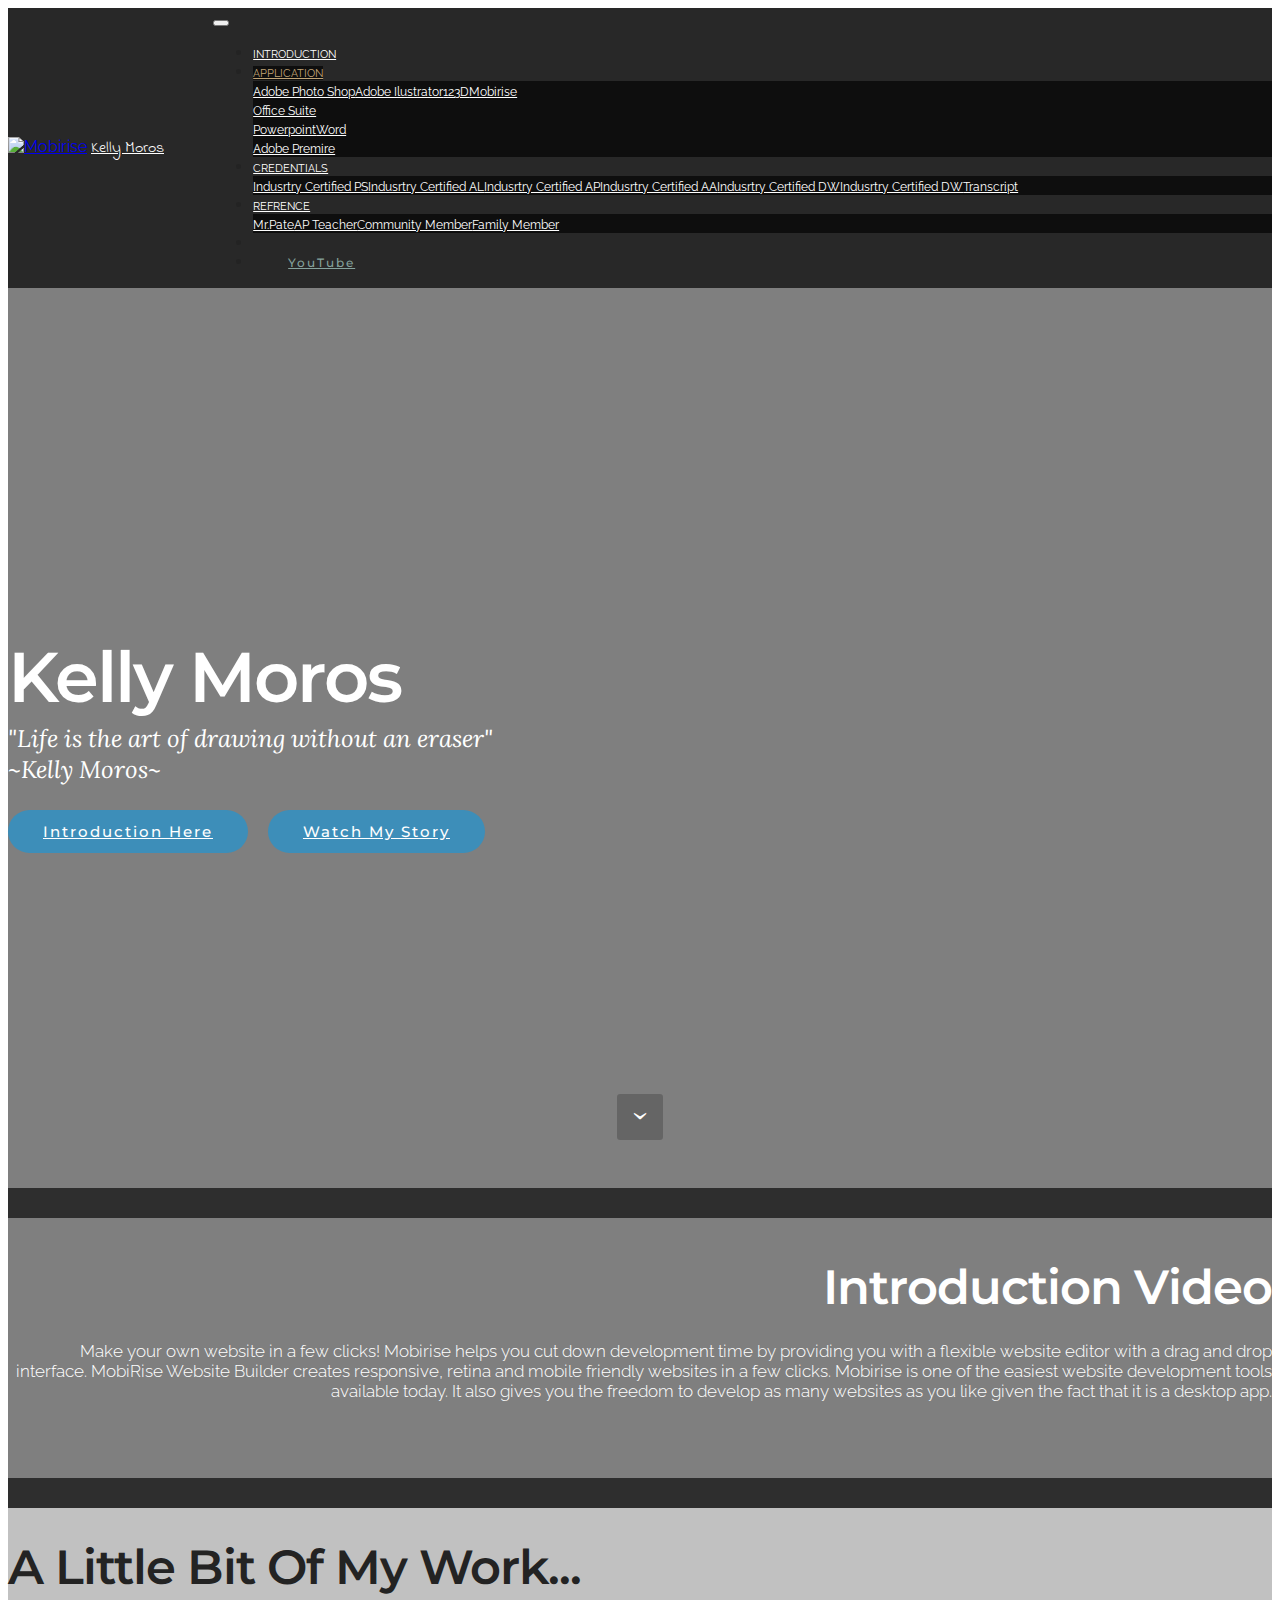
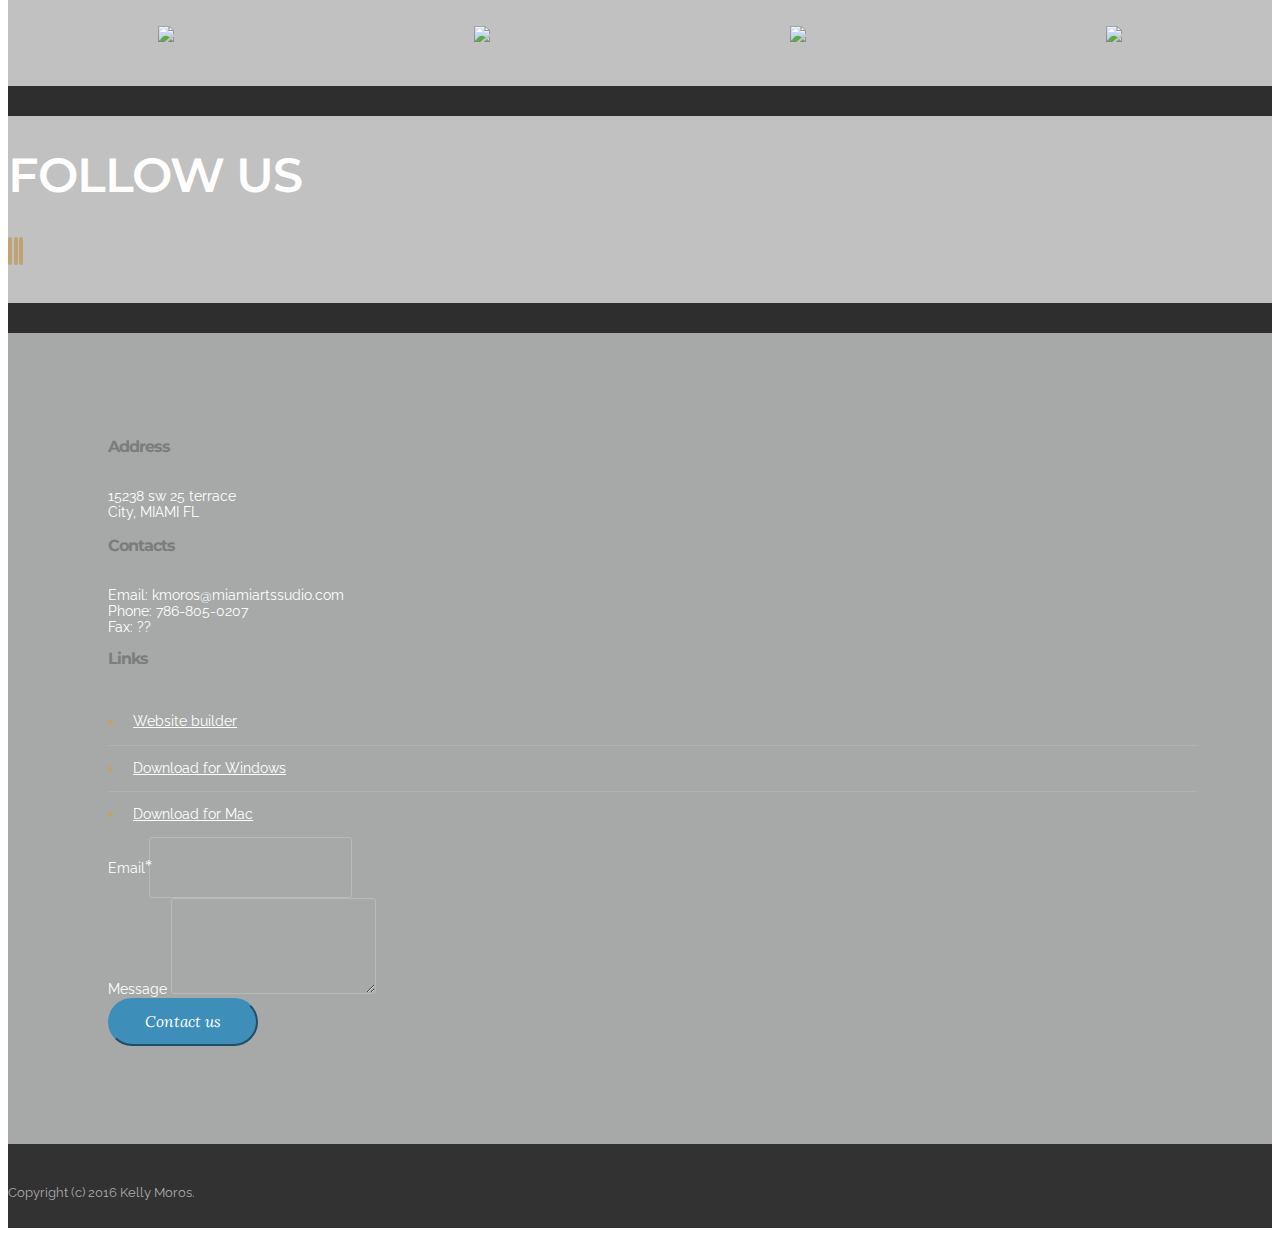
==== index.html @ 86251d24 "create github pages" ====
<!DOCTYPE html>
<html>
<head>
  <!-- Site made with Mobirise Website Builder v3.12.1, https://mobirise.com -->
  <meta charset="UTF-8">
  <meta http-equiv="X-UA-Compatible" content="IE=edge">
  <meta name="generator" content="Mobirise v3.12.1, mobirise.com">
  <meta name="viewport" content="width=device-width, initial-scale=1">
  <link rel="shortcut icon" href="assets/images/creater-130x128.png" type="image/x-icon">
  <meta name="description" content="">
  
  <link rel="stylesheet" href="https://fonts.googleapis.com/css?family=Lora:400,700,400italic,700italic&amp;subset=latin">
  <link rel="stylesheet" href="https://fonts.googleapis.com/css?family=Montserrat:400,700">
  <link rel="stylesheet" href="https://fonts.googleapis.com/css?family=Raleway:100,100i,200,200i,300,300i,400,400i,500,500i,600,600i,700,700i,800,800i,900,900i">
  <link rel="stylesheet" href="assets/bootstrap-material-design-font/css/material.css">
  <link rel="stylesheet" href="assets/tether/tether.min.css">
  <link rel="stylesheet" href="assets/bootstrap/css/bootstrap.min.css">
  <link rel="stylesheet" href="assets/dropdown/css/style.css">
  <link rel="stylesheet" href="assets/socicon/css/styles.css">
  <link rel="stylesheet" href="assets/theme/css/style.css">
  <link rel="stylesheet" href="assets/mobirise/css/mbr-additional.css" type="text/css">
  
  
  
</head>
<body>
<section id="menu-0">

    <nav class="navbar navbar-dropdown bg-color transparent navbar-fixed-top">
        <div class="container">

            <div class="mbr-table">
                <div class="mbr-table-cell">

                    <div class="navbar-brand">
                        <a href="https://mobirise.com" class="navbar-logo"><img src="assets/images/creater-130x128.png" alt="Mobirise"></a>
                        <a class="navbar-caption" href="https://mobirise.com">Kelly Moros</a>
                    </div>

                </div>
                <div class="mbr-table-cell">

                    <button class="navbar-toggler pull-xs-right hidden-md-up" type="button" data-toggle="collapse" data-target="#exCollapsingNavbar">
                        <div class="hamburger-icon"></div>
                    </button>

                    <ul class="nav-dropdown collapse pull-xs-right nav navbar-nav navbar-toggleable-sm" id="exCollapsingNavbar"><li class="nav-item"><a class="nav-link link" href="Kelly Moros Introduction.html">INTRODUCTION</a></li><li class="nav-item dropdown open"><a class="nav-link link dropdown-toggle" data-toggle="dropdown-submenu" href="https://mobirise.com/" aria-expanded="true">APPLICATION</a><div class="dropdown-menu"><a class="dropdown-item" href="Photoshop.html">Adobe Photo Shop</a><a class="dropdown-item" href="https://mobirise.com/">Adobe Ilustrator</a><a class="dropdown-item" href="123D.html" aria-expanded="false">123D</a><a class="dropdown-item" href="https://mobirise.com/">Mobirise</a><div class="dropdown"><a class="dropdown-item dropdown-toggle" href="https://mobirise.com/" data-toggle="dropdown-submenu" aria-expanded="false">Office Suite</a><div class="dropdown-menu dropdown-submenu"><a class="dropdown-item" href="#">Powerpoint</a><a class="dropdown-item" href="#">Word</a></div></div><a class="dropdown-item" href="Adobe Pemire.html" aria-expanded="false">Adobe Premire</a></div></li><li class="nav-item dropdown"><a class="nav-link link dropdown-toggle" href="https://mobirise.com/" aria-expanded="false" data-toggle="dropdown-submenu">CREDENTIALS</a><div class="dropdown-menu"><a class="dropdown-item" href="#">Indusrtry Certified PS</a><a class="dropdown-item" href="#">Indusrtry Certified AL</a><a class="dropdown-item" href="#">Indusrtry Certified AP</a><a class="dropdown-item" href="#">Indusrtry Certified AA</a><a class="dropdown-item" href="#">Indusrtry Certified DW</a><a class="dropdown-item" href="#">Indusrtry Certified DW</a><a class="dropdown-item" href="#">Transcript</a></div></li><li class="nav-item dropdown"><a class="nav-link link dropdown-toggle" href="https://mobirise.com/" aria-expanded="false" data-toggle="dropdown-submenu">REFRENCE</a><div class="dropdown-menu"><a class="dropdown-item" href="#">Mr.Pate</a><a class="dropdown-item" href="#">AP Teacher</a><a class="dropdown-item" href="#">Community Member</a><a class="dropdown-item" href="#">Family Member</a><a class="dropdown-item" href="#"></a></div></li><li class="nav-item"><a class="nav-link link" href="https://mobirise.com/" aria-expanded="false"></a></li><li class="nav-item nav-btn"><a class="nav-link btn btn-secondary-outline btn-secondary" href="https://www.youtube.com/channel/UCGY8azRqU005eHf1OCM4Uiw">YouTube</a></li></ul>
                    <button hidden="" class="navbar-toggler navbar-close" type="button" data-toggle="collapse" data-target="#exCollapsingNavbar">
                        <div class="close-icon"></div>
                    </button>

                </div>
            </div>

        </div>
    </nav>

</section>

<section class="engine"><a rel="external" href="https://mobirise.com">Mobirise</a></section><section class="mbr-section mbr-section-hero mbr-section-full mbr-parallax-background mbr-section-with-arrow mbr-after-navbar" id="header1-4" style="background-image: url(assets/images/mbr-2-2000x1333.jpg);">

    <div class="mbr-overlay" style="opacity: 0.5; background-color: rgb(0, 0, 0);"></div>

    <div class="mbr-table-cell">

        <div class="container">
            <div class="row">
                <div class="mbr-section col-md-10 col-md-offset-1 text-xs-center">

                    <h1 class="mbr-section-title display-1">Kelly Moros</h1>
                    <p class="mbr-section-lead lead">"Life is the art of drawing without an eraser"<br>~Kelly Moros~</p>
                    <div class="mbr-section-btn"><a class="btn btn-lg btn-info" href="Kelly Moros Introduction.html">Introduction Here</a> <a class="btn btn-lg btn-info" href="My Story.html">Watch My Story</a> </div>
                </div>
            </div>
        </div>
    </div>

    <div class="mbr-arrow mbr-arrow-floating" aria-hidden="true"><a href="#msg-box2-i"><i class="mbr-arrow-icon"></i></a></div>

</section>

<section class="mbr-info mbr-section mbr-section-md-padding" id="msg-box2-i" style="background-color: rgb(46, 46, 46); padding-top: 30px; padding-bottom: 0px;">

    
    <div class="container">
        <div class="row">

            <div class="mbr-table-md-up">
              <div class="mbr-table-cell col-md-4">
                  
              </div>
              <div class="mbr-table-cell mbr-right-padding-md-up col-md-8 text-xs-center text-md-left">
                  
                  
              </div>
            </div>

            

        </div>
    </div>
</section>

<section class="mbr-section" id="content8-3l" data-bg-video="https://www.youtube.com/watch?v=uNCr7NdOJgw" style="padding-top: 40px; padding-bottom: 40px;">

    <div class="mbr-overlay" style="opacity: 0.5; background-color: rgb(0, 0, 0);">
    </div>

    <div class="container">
        <h3 class="mbr-section-title display-2">Introduction Video</h3>
        <div class="lead"><p>Make your own website in a few clicks! Mobirise helps you cut down development time by providing you with a flexible website editor with a drag and drop interface. MobiRise Website Builder creates responsive, retina and mobile friendly websites in a few clicks. Mobirise is one of the easiest website development tools available today. It also gives you the freedom to develop as many websites as you like given the fact that it is a desktop app.</p></div>
    </div>

</section>

<section class="mbr-info mbr-section mbr-section-md-padding" id="msg-box2-3m" style="background-color: rgb(46, 46, 46); padding-top: 0px; padding-bottom: 30px;">

    
    <div class="container">
        <div class="row">

            

            <div class="mbr-table-md-up">
              <div class="mbr-table-cell mbr-right-padding-md-up col-md-8 text-xs-center text-md-left">
                  
                  
              </div>
              <div class="mbr-table-cell col-md-4">
                  
              </div>
            </div>

        </div>
    </div>
</section>

<section class="mbr-info mbr-info-extra mbr-section mbr-section-md-padding" id="msg-box1-3j" style="background-color: rgb(193, 193, 193); padding-top: 30px; padding-bottom: 30px;">

    
    <div class="container">
        <div class="row">


            


            <div class="mbr-table-md-up">
                <div class="mbr-table-cell mbr-right-padding-md-up col-md-8 text-xs-center text-md-left">
                    
                    <h3 class="mbr-info-title mbr-section-title display-2">A Little Bit Of My Work...</h3>
                </div>

                <div class="mbr-table-cell col-md-4">
                    
                </div>
            </div>


        </div>
    </div>
</section>

<section class="mbr-cards mbr-section mbr-section-nopadding" id="features3-27" style="background-color: rgb(193, 193, 193);">

    

    <div class="mbr-cards-row row">
        <div class="mbr-cards-col col-xs-12 col-lg-3" style="padding-top: 0px; padding-bottom: 40px;">
            <div class="container">
              <div class="card cart-block">
                  <div class="card-img"><a href="Photoshop.html"><img src="assets/images/avengers-mob-600x600.jpg" class="card-img-top"></a></div>
                  
                </div>
            </div>
        </div>
        <div class="mbr-cards-col col-xs-12 col-lg-3" style="padding-top: 0px; padding-bottom: 40px;">
            <div class="container">
                <div class="card cart-block">
                    <div class="card-img"><a href="Photoshop.html"><img src="assets/images/sybols-mob-600x600.jpg" class="card-img-top"></a></div>
                    
                </div>
            </div>
        </div>
        <div class="mbr-cards-col col-xs-12 col-lg-3" style="padding-top: 0px; padding-bottom: 40px;">
            <div class="container">
                <div class="card cart-block">
                    <div class="card-img"><a href="Photoshop.html"><img src="assets/images/starwars-mob-600x600.jpg" class="card-img-top"></a></div>
                    
                </div>
            </div>
        </div>
        <div class="mbr-cards-col col-xs-12 col-lg-3" style="padding-top: 0px; padding-bottom: 40px;">
            <div class="container">
                <div class="card cart-block">
                    <div class="card-img"><a href="Photoshop.html"><img src="assets/images/iorn-man-mob-600x600.jpg" class="card-img-top"></a></div>
                    
                </div>
            </div>
        </div>
        
        
    </div>
</section>

<section class="mbr-info mbr-section mbr-section-md-padding" id="msg-box2-k" style="background-color: rgb(46, 46, 46); padding-top: 30px; padding-bottom: 0px;">

    
    <div class="container">
        <div class="row">

            <div class="mbr-table-md-up">
              <div class="mbr-table-cell col-md-4">
                  
              </div>
              <div class="mbr-table-cell mbr-right-padding-md-up col-md-8 text-xs-center text-md-left">
                  
                  
              </div>
            </div>

            

        </div>
    </div>
</section>

<section class="mbr-section mbr-section-md-padding" id="social-buttons4-j" style="background-color: rgb(193, 193, 193); padding-top: 30px; padding-bottom: 30px;">
    
    <div class="container">
        <div class="row">
            <div class="col-md-8 col-md-offset-2 text-xs-center">
                <h3 class="mbr-section-title display-2">FOLLOW US</h3>
                <div>  <a class="btn btn-social" title="Google+" target="_blank" href="https://drive.google.com/drive/my-drive"><i class="socicon socicon-googleplus"></i></a> <a class="btn btn-social" title="YouTube" target="_blank" href="https://www.youtube.com/channel/UCGY8azRqU005eHf1OCM4Uiw"><i class="socicon socicon-youtube"></i></a> <a class="btn btn-social" title="Instagram" target="_blank" href="https://instagram.com/mobirise/"><i class="socicon socicon-instagram"></i></a>      </div>
            </div>
        </div>
    </div>
</section>

<section class="mbr-info mbr-section mbr-section-md-padding" id="msg-box2-2l" style="background-color: rgb(46, 46, 46); padding-top: 30px; padding-bottom: 0px;">

    
    <div class="container">
        <div class="row">

            <div class="mbr-table-md-up">
              <div class="mbr-table-cell col-md-4">
                  
              </div>
              <div class="mbr-table-cell mbr-right-padding-md-up col-md-8 text-xs-center text-md-left">
                  
                  
              </div>
            </div>

            

        </div>
    </div>
</section>

<section class="mbr-footer footer4 mbr-section mbr-section-md-padding" id="contacts4-2k" style="background-color: rgb(166, 169, 168); padding-top: 90px; padding-bottom: 90px;">
    
    <div class="container">
        <div class="mbr-contacts row">
            <div class="col-sm-8">
                <div class="row">
                    <div class="col-sm-6">
                        <p><strong>Address</strong><br>15238 sw 25 terrace<br>City, MIAMI FL<br><br>
<strong>Contacts</strong><br>
Email: kmoros@miamiartssudio.com<br>
Phone: 786-805-0207<br>
Fax: ??</p>
                    </div>
                    <div class="col-sm-6"><p class="mbr-contacts__text"><strong>Links</strong></p><ul class="mbr-contacts__list"><li><a class="text-white" href="https://mobirise.com/">Website builder</a></li><li><a class="text-white" href="https://mobirise.com/mobirise-free-win.zip">Download for Windows</a></li><li><a class="text-white" href="https://mobirise.com/mobirise-free-mac.zip">Download for Mac</a></li></ul></div>
                </div>
            </div>
            <div class="col-sm-4" data-form-type="formoid">
                <div data-form-alert="true">
                    <div hidden="" data-form-alert-success="true">Thanks for filling out form!</div>
                </div>
                <form action="https://mobirise.com/" method="post" data-form-title="MESSAGE">
                    <input type="hidden" value="Awyrgdddm46OL+MJXHc5bfV7e+s9F9ejpBeLzOsSSGRMUl4MqUqeqXijUVwj4MepVfTHvK1tYpjbZcR1lwwl1I/FuXjcnnALBspcOQ8kBpQ5Ga1pxB5Kr/fakStA8Agg" data-form-email="true">
                    
                    <div class="form-group">
                        <label class="form-control-label" for="contacts4-2k-email">Email<span class="form-asterisk">*</span></label>
                        <input type="email" class="form-control input-sm input-inverse" name="email" required="" data-form-field="Email" id="contacts4-2k-email">
                    </div>
                    
                    <div class="form-group">
                        <label class="form-control-label" for="contacts4-2k-message">Message</label>
                        <textarea class="form-control input-sm input-inverse" name="message" data-form-field="Message" rows="4" id="contacts4-2k-message"></textarea>
                    </div>
                    <div class="mbr-buttons mbr-buttons--right btn-inverse"><button type="submit" class="btn btn-sm btn-info">Contact us</button></div>
                </form>
            </div>
        </div>
    </div>
</section>

<footer class="mbr-small-footer mbr-section mbr-section-nopadding" id="footer1-2" style="background-color: rgb(50, 50, 50); padding-top: 1.75rem; padding-bottom: 1.75rem;">
    
    <div class="container">
        <p class="text-xs-center">Copyright (c) 2016 Kelly Moros.</p>
    </div>
</footer>


  <script src="assets/web/assets/jquery/jquery.min.js"></script>
  <script src="assets/tether/tether.min.js"></script>
  <script src="assets/bootstrap/js/bootstrap.min.js"></script>
  <script src="assets/smooth-scroll/smooth-scroll.js"></script>
  <script src="assets/dropdown/js/script.min.js"></script>
  <script src="assets/touch-swipe/jquery.touch-swipe.min.js"></script>
  <script src="assets/jarallax/jarallax.js"></script>
  <script src="assets/jquery-mb-ytplayer/jquery.mb.ytplayer.min.js"></script>
  <script src="assets/theme/js/script.js"></script>
  <script src="assets/formoid/formoid.min.js"></script>
  
  
</body>
</html>
---- assets/mobirise/css/mbr-additional.css ----
@import url(https://fonts.googleapis.com/css?family=Indie+Flower);
@import url(https://fonts.googleapis.com/css?family=Montserrat:400,700);
@import url(https://fonts.googleapis.com/css?family=Lora:400,700);
@import url(https://fonts.googleapis.com/css?family=Raleway:400,300,700);




body,
input,
textarea,
.mbr-company .list-group-text {
  font-family: 'Raleway', sans-serif;
}
.mbr-footer-content li,
.mbr-footer .mbr-contacts li {
  font-family: 'Raleway', sans-serif;
}
.btn,
.alert,
h1,
h2,
h3,
h4,
h5,
h6,
.h1,
.h2,
.h3,
.h4,
.h5,
.h6,
.display-1,
.display-2,
.display-3,
.display-4,
.mbr-figure .mbr-figure-caption,
.mbr-gallery-title,
.mbr-map [data-state-details],
.mbr-price {
  font-family: 'Montserrat', sans-serif;
}
.mbr-footer-content h1,
.mbr-footer .mbr-contacts h1,
.mbr-footer-content h2,
.mbr-footer .mbr-contacts h2,
.mbr-footer-content h3,
.mbr-footer .mbr-contacts h3,
.mbr-footer-content h4,
.mbr-footer .mbr-contacts h4,
.mbr-footer-content p strong,
.mbr-footer .mbr-contacts p strong,
.mbr-footer-content strong,
.mbr-footer .mbr-contacts strong {
  font-family: 'Montserrat', sans-serif;
}
.btn {
  border-radius: 1.6em;
}
.mbr-subscribe .btn {
  border-radius: 1.6em !important;
}
.btn-sm,
.lead a,
.lead blockquote,
.mbr-section-subtitle,
.mbr-section-hero .mbr-section-lead,
.mbr-cards .card-subtitle,
.mbr-testimonial .card-block {
  font-family: 'Lora', serif;
}
.mbr-author-name {
  font-family: 'Montserrat', sans-serif;
}
.mbr-author-desc {
  font-family: 'Lora', serif;
}
.mbr-plan-title {
  font-family: 'Montserrat', sans-serif;
}
.mbr-plan-subtitle,
.mbr-plan-price-desc {
  font-family: 'Lora', serif;
}
.bg-primary {
  background-color: #c0a375 !important;
}
.bg-success {
  background-color: #90a878 !important;
}
.bg-info {
  background-color: #3d8eb9 !important;
}
.bg-warning {
  background-color: #f3c649 !important;
}
.bg-danger {
  background-color: #f28281 !important;
}
.btn-primary {
  background-color: #c0a375;
  border-color: #c0a375;
  color: #ffffff;
}
.btn-primary:hover,
.btn-primary:focus,
.btn-primary.focus,
.btn-primary:active,
.btn-primary.active {
  color: #ffffff;
  background-color: #a07e49;
  border-color: #a07e49;
}
.btn-primary.disabled,
.btn-primary:disabled {
  color: #ffffff !important;
  background-color: #a07e49 !important;
  border-color: #a07e49 !important;
}
.btn-secondary {
  background-color: #bfcecb;
  border-color: #bfcecb;
  color: #ffffff;
}
.btn-secondary:hover,
.btn-secondary:focus,
.btn-secondary.focus,
.btn-secondary:active,
.btn-secondary.active {
  color: #ffffff;
  background-color: #94ada8;
  border-color: #94ada8;
}
.btn-secondary.disabled,
.btn-secondary:disabled {
  color: #ffffff !important;
  background-color: #94ada8 !important;
  border-color: #94ada8 !important;
}
.btn-info {
  background-color: #3d8eb9;
  border-color: #3d8eb9;
  color: #ffffff;
}
.btn-info:hover,
.btn-info:focus,
.btn-info.focus,
.btn-info:active,
.btn-info.active {
  color: #ffffff;
  background-color: #2a627f;
  border-color: #2a627f;
}
.btn-info.disabled,
.btn-info:disabled {
  color: #ffffff !important;
  background-color: #2a627f !important;
  border-color: #2a627f !important;
}
.btn-success {
  background-color: #90a878;
  border-color: #90a878;
  color: #ffffff;
}
.btn-success:hover,
.btn-success:focus,
.btn-success.focus,
.btn-success:active,
.btn-success.active {
  color: #ffffff;
  background-color: #6a8153;
  border-color: #6a8153;
}
.btn-success.disabled,
.btn-success:disabled {
  color: #ffffff !important;
  background-color: #6a8153 !important;
  border-color: #6a8153 !important;
}
.btn-warning {
  background-color: #f3c649;
  border-color: #f3c649;
  color: #ffffff;
}
.btn-warning:hover,
.btn-warning:focus,
.btn-warning.focus,
.btn-warning:active,
.btn-warning.active {
  color: #ffffff;
  background-color: #e1a90f;
  border-color: #e1a90f;
}
.btn-warning.disabled,
.btn-warning:disabled {
  color: #ffffff !important;
  background-color: #e1a90f !important;
  border-color: #e1a90f !important;
}
.btn-danger {
  background-color: #f28281;
  border-color: #f28281;
  color: #ffffff;
}
.btn-danger:hover,
.btn-danger:focus,
.btn-danger.focus,
.btn-danger:active,
.btn-danger.active {
  color: #ffffff;
  background-color: #eb3d3c;
  border-color: #eb3d3c;
}
.btn-danger.disabled,
.btn-danger:disabled {
  color: #ffffff !important;
  background-color: #eb3d3c !important;
  border-color: #eb3d3c !important;
}
.btn-primary-outline {
  background: none;
  border-color: #8e7041;
  color: #8e7041;
}
.btn-primary-outline:hover,
.btn-primary-outline:focus,
.btn-primary-outline.focus,
.btn-primary-outline:active,
.btn-primary-outline.active {
  color: #ffffff;
  background-color: #c0a375;
  border-color: #c0a375;
}
.btn-primary-outline.disabled,
.btn-primary-outline:disabled {
  color: #ffffff !important;
  background-color: #c0a375 !important;
  border-color: #c0a375 !important;
}
.btn-secondary-outline {
  background: none;
  border-color: #85a29c;
  color: #85a29c;
}
.btn-secondary-outline:hover,
.btn-secondary-outline:focus,
.btn-secondary-outline.focus,
.btn-secondary-outline:active,
.btn-secondary-outline.active {
  color: #ffffff;
  background-color: #bfcecb;
  border-color: #bfcecb;
}
.btn-secondary-outline.disabled,
.btn-secondary-outline:disabled {
  color: #ffffff !important;
  background-color: #bfcecb !important;
  border-color: #bfcecb !important;
}
.btn-info-outline {
  background: none;
  border-color: #24536c;
  color: #24536c;
}
.btn-info-outline:hover,
.btn-info-outline:focus,
.btn-info-outline.focus,
.btn-info-outline:active,
.btn-info-outline.active {
  color: #ffffff;
  background-color: #3d8eb9;
  border-color: #3d8eb9;
}
.btn-info-outline.disabled,
.btn-info-outline:disabled {
  color: #ffffff !important;
  background-color: #3d8eb9 !important;
  border-color: #3d8eb9 !important;
}
.btn-success-outline {
  background: none;
  border-color: #5d7149;
  color: #5d7149;
}
.btn-success-outline:hover,
.btn-success-outline:focus,
.btn-success-outline.focus,
.btn-success-outline:active,
.btn-success-outline.active {
  color: #ffffff;
  background-color: #90a878;
  border-color: #90a878;
}
.btn-success-outline.disabled,
.btn-success-outline:disabled {
  color: #ffffff !important;
  background-color: #90a878 !important;
  border-color: #90a878 !important;
}
.btn-warning-outline {
  background: none;
  border-color: #c9970d;
  color: #c9970d;
}
.btn-warning-outline:hover,
.btn-warning-outline:focus,
.btn-warning-outline.focus,
.btn-warning-outline:active,
.btn-warning-outline.active {
  color: #ffffff;
  background-color: #f3c649;
  border-color: #f3c649;
}
.btn-warning-outline.disabled,
.btn-warning-outline:disabled {
  color: #ffffff !important;
  background-color: #f3c649 !important;
  border-color: #f3c649 !important;
}
.btn-danger-outline {
  background: none;
  border-color: #e82625;
  color: #e82625;
}
.btn-danger-outline:hover,
.btn-danger-outline:focus,
.btn-danger-outline.focus,
.btn-danger-outline:active,
.btn-danger-outline.active {
  color: #ffffff;
  background-color: #f28281;
  border-color: #f28281;
}
.btn-danger-outline.disabled,
.btn-danger-outline:disabled {
  color: #ffffff !important;
  background-color: #f28281 !important;
  border-color: #f28281 !important;
}
.text-primary {
  color: #c0a375 !important;
}
.text-success {
  color: #90a878 !important;
}
.text-info {
  color: #3d8eb9 !important;
}
.text-warning {
  color: #f3c649 !important;
}
.text-danger {
  color: #f28281 !important;
}
.alert-success {
  background-color: #90a878;
}
.alert-info {
  background-color: #3d8eb9;
}
.alert-warning {
  background-color: #f3c649;
}
.alert-danger {
  background-color: #f28281;
}
.btn-social {
  border-color: #c0a375;
}
.btn-social:hover {
  background: #c0a375;
}
.mbr-company .list-group-item.active .list-group-text {
  color: #c0a375;
}
.mbr-footer p a,
.mbr-footer ul a {
  color: #c0a375;
}
.mbr-footer-content li::before,
.mbr-footer .mbr-contacts li::before {
  background: #c0a375;
}
.mbr-footer-content li a:hover,
.mbr-footer .mbr-contacts li a:hover {
  color: #c0a375;
}
.lead a,
.lead a:hover {
  color: #c0a375;
}
.lead blockquote {
  border-color: #c0a375;
}
.mbr-plan-header.bg-primary .mbr-plan-subtitle,
.mbr-plan-header.bg-primary .mbr-plan-price-desc {
  color: #e8ddcd;
}
.mbr-plan-header.bg-success .mbr-plan-subtitle,
.mbr-plan-header.bg-success .mbr-plan-price-desc {
  color: #d0dac6;
}
.mbr-plan-header.bg-info .mbr-plan-subtitle,
.mbr-plan-header.bg-info .mbr-plan-price-desc {
  color: #98c5dd;
}
.mbr-plan-header.bg-warning .mbr-plan-subtitle,
.mbr-plan-header.bg-warning .mbr-plan-price-desc {
  color: #ffffff;
}
.mbr-plan-header.bg-danger .mbr-plan-subtitle,
.mbr-plan-header.bg-danger .mbr-plan-price-desc {
  color: #ffffff;
}
.mbr-small-footer a,
.mbr-gallery-filter li:hover {
  color: #c0a375;
}
.scrollToTop_wraper {
  opacity: 0 !important;
}
.extCountdown1 .number,
.extCountdown2 .number {
  font-family: 'Montserrat', sans-serif;
}
.extCountdown1 .period,
.extCountdown2 .period {
  font-family: 'Lora', serif;
}
.extCountdown1 .dot,
.extCountdown2 .dot {
  font-family: 'Montserrat', sans-serif;
}
.features6 .feature-subtitle {
  font-family: 'Lora', serif;
}
.features6 .feature-title {
  font-family: 'Montserrat', sans-serif;
}
.features6 .description {
  font-family: 'Raleway', sans-serif;
}
.count,
.counter-title {
  font-family: 'Montserrat', sans-serif;
}
.counter-subtitle {
  font-family: 'Lora', serif;
}
.mbr-iconfont-counters1 {
  color: #c0a375;
}
.extHeader1 .container h3,
.extHeader2 .container h3,
.extHeader3 .container h3,
.extHeader5 .container h3,
.extHeader6 .container h3,
.extHeader7 .container h3,
.extHeader8 .container h3,
.extHeader9 .container h3,
.extHeader10 .container h3,
.extHeader12 .container h3,
.extHeader13 .container h3,
.extFeatures10 .container h3 {
  font-family: 'Montserrat', sans-serif;
}
.extHeader1 .container p,
.extHeader2 .container p,
.extHeader3 .container p,
.extHeader5 .container p,
.extHeader6 .container p,
.extHeader7 .container p,
.extHeader8 .container p,
.extHeader9 .container p,
.extHeader10 .container p,
.extHeader12 .container p,
.extHeader13 .container p,
.extFeatures10 .container p {
  font-family: 'Lora', serif;
}
.extHeader5 .container label {
  font-family: 'Lora', serif;
}
.extHeader9 form p.form-subtitle {
  font-family: 'Montserrat', sans-serif;
}
.extHeader11 .container span {
  font-family: 'Montserrat', sans-serif;
}
.extHeader11 .container p.element {
  font-family: 'Montserrat', sans-serif;
}
.extHeader11 .container p {
  font-family: 'Lora', serif;
}
.extHeader12 h4,
.extFeatures10 h4 {
  font-family: 'Montserrat', sans-serif;
}
.extHeader12 .subtitle,
.extFeatures10 .subtitle {
  font-family: 'Lora', serif;
}
.extHeader13 h4 {
  font-family: 'Montserrat', sans-serif;
}
.extHeader13 .number {
  font-family: 'Montserrat', sans-serif;
}
.extHeader13 .period {
  font-family: 'Lora', serif;
}
.extHeader13 .dot {
  font-family: 'Montserrat', sans-serif;
}
.extFeatures .feature-title {
  font-family: 'Montserrat', sans-serif;
}
.extFeatures .feature-subtitle {
  font-family: 'Lora', serif;
}
.extFeatures .feature-text {
  font-family: 'Raleway', sans-serif;
}
.extFeatures2 h4 {
  font-family: 'Montserrat', sans-serif;
}
.extFeatures3 .border-wrap {
  border-color: #c0a375;
}
.extFeatures4 h4,
.extFeatures6 h4,
.extFeatures5 .card-title h4 {
  font-family: 'Montserrat', sans-serif;
}
.extFeatures4 h5,
.extFeatures6 h5,
.extFeatures5 .card-title h5 {
  font-family: 'Lora', serif;
}
.extForm1 h4,
.extForm2 h4,
.extForm3 h4,
.extForm4 h4 {
  font-family: 'Montserrat', sans-serif;
}
.extForm1 .subtitle,
.extForm2 .subtitle,
.extForm3 .subtitle,
.extForm4 .subtitle {
  font-family: 'Lora', serif;
}
.extForm2 .container h3 {
  font-family: 'Montserrat', sans-serif;
}
.extForm2 .container p {
  font-family: 'Lora', serif;
}
.extPricingTable1 .bottom_line {
  border-bottom-color: #c0a375;
}
.extPricingTable1 .mbr-price small {
  font-family: 'Lora', serif;
}
.extPricingTable1 .mbr-plan-label {
  background: #c0a375;
}
.extCounters2 h4 {
  font-family: 'Montserrat', sans-serif;
}
.extCounters2 h5 {
  font-family: 'Lora', serif;
}
.extCounters3 .count {
  font-family: 'Montserrat', sans-serif;
}
.extCounters3 .counter-title {
  font-family: 'Montserrat', sans-serif;
}
.extCounters3 .counter-subtitle {
  font-family: 'Lora', serif;
}
.extProgressBar .progress-primary[value]::-webkit-progress-value {
  background-color: #c0a375;
}
.extProgressBar .progress-primary[value]::-moz-progress-bar {
  background-color: #c0a375;
}
@media screen and (min-width: 0\0) {
  .extProgressBar .progress-primary .progress-bar {
    background-color: #c0a375;
  }
}
.extProgressBar .title-wrap {
  font-family: 'Lora', serif;
}
.extProgressBarRound .progress-radial .overlay {
  font-family: 'Montserrat', sans-serif;
}
.extProgressBar4 .feature-title {
  font-family: 'Montserrat', sans-serif;
}
.extProgressBar4 .feature-subtitle {
  font-family: 'Lora', serif;
}
.extTabs1 ul.nav-tabs li a:hover,
.extTabs2 ul.nav-tabs li a:hover {
  color: #c0a375;
}
.extAccordion1 .panel-heading a {
  font-family: 'Raleway', sans-serif;
}
.extAccordion1 .pseudoPlus,
.extAccordion2 .pseudoPlus,
.extToggle1 .pseudoPlus,
.extAccordion1 .pseudoPlus:after,
.extAccordion2 .pseudoPlus:after,
.extToggle1 .pseudoPlus:after,
.extAccordion1 .pseudoMinus,
.extAccordion2 .pseudoMinus,
.extToggle1 .pseudoMinus {
  background-color: #c0a375;
}
.extAccordion2 .panel-heading a,
.extAccordion3 .panel-heading a,
.extToggle1 .panel-heading a {
  font-family: 'Raleway', sans-serif;
}
.extProgressBar5 .progress-primary[value]::-webkit-progress-value {
  background-color: #c0a375;
}
.extProgressBar5 .progress-primary[value]::-moz-progress-bar {
  background-color: #c0a375;
}
@media screen and (min-width: 0\0) {
  .extProgressBar5 .progress-primary .progress-bar {
    background-color: #c0a375;
  }
}
.extProgressBar5 .title-wrap {
  font-family: 'Lora', serif;
}
.extMsg-box1 .container h3 {
  font-family: 'Montserrat', sans-serif;
}
.extMsg-box1 .container p {
  font-family: 'Lora', serif;
}
.extMsg-box1 h4 {
  font-family: 'Montserrat', sans-serif;
}
.extMsg-box1 .subtitle {
  font-family: 'Lora', serif;
}
.extMsg-box2 .container span,
.extMsg-box3 .container span,
.extMsg-box4 .container span {
  font-family: 'Montserrat', sans-serif;
}
.extMsg-box2 .container p,
.extMsg-box3 .container p,
.extMsg-box4 .container p {
  font-family: 'Lora', serif;
}
.extProgressBarRound .pie_progress__number {
  font-family: 'Montserrat', sans-serif;
}
.extMenu1 span.icon a:hover {
  color: #c0a375 !important;
}
.extProgressBar .progress-primary[value]::-ms-fill {
  color: #c0a375;
}
.extProgressBar5 .progress-primary[value]::-ms-fill {
  color: #c0a375;
}
.theme-border {
  border: 1px solid #c0a375;
}
#menu-0 .hide-buttons .nav-btn {
  display: none !important;
}
#menu-0 .navbar-caption {
  color: #ffffff;
  font-family: 'Indie Flower', cursive;
}
#menu-0 .navbar-toggler {
  color: #ffffff;
}
#menu-0 .link,
#menu-0 .dropdown-item {
  color: #ffffff;
}
#menu-0 .link {
  font-size: 0.7rem;
}
#menu-0 .dropdown-item,
#menu-0 .nav-dropdown-sm .link {
  font-size: 0.758rem;
}
#menu-0 .link:hover,
#menu-0 .dropdown-item:hover,
#menu-0 .link:focus,
#menu-0 .dropdown-item:focus {
  color: #c0a375;
}
#menu-0 .link[aria-expanded="true"],
#menu-0 .dropdown-menu {
  background: #0e0e0e;
}
#menu-0 .nav-dropdown-sm .link:focus,
#menu-0 .nav-dropdown-sm .link:hover,
#menu-0 .nav-dropdown-sm .dropdown-item:focus,
#menu-0 .nav-dropdown-sm .dropdown-item:hover {
  background: #202020!important;
}
#menu-0 .navbar,
#menu-0 .nav-dropdown-sm,
#menu-0 .nav-dropdown-sm .link[aria-expanded="true"],
#menu-0 .nav-dropdown-sm .dropdown-menu {
  background: #282828;
}
#menu-0 .bg-color.transparent .link {
  color: #ffffff;
  transition: none;
}
#menu-0 .bg-color.transparent.opened .link {
  transition: color 0.2s ease-in-out;
}
#menu-0 .bg-color.transparent.opened .link:hover,
#menu-0 .bg-color.transparent.opened .link:focus {
  color: #c0a375;
}
#menu-0 .link[aria-expanded="true"],
#menu-0 .dropdown-item[aria-expanded="true"] {
  color: #c0a375!important;
}
#menu-0.mbr-navbar--stuck .mbr-navbar__section {
  background: #2c2c2c;
}
#menu-0 .mbr-navbar__hamburger {
  color: #ffffff;
}
#menu-0 .close-icon::before,
#menu-0 .close-icon::after {
  background-color: #ffffff;
}
#header1-1y .mbr-section-title {
  font-size: 60px;
  color: #ffffff;
}
#header1-1y .mbr-section-lead {
  color: #ffffff;
  text-align: left;
}
#msg-box2-14 .mbr-section-title {
  color: #fff;
}
#msg-box2-14 .mbr-section-subtitle {
  color: #a0a0a0;
}
#features7-1a .card-subtitle {
  color: #bcbcbc;
}
#features7-1a .iconbox {
  background-color: #48484d;
  border-color: #48484d;
}
#msg-box2-1b .mbr-section-title {
  color: #fff;
}
#msg-box2-1b .mbr-section-subtitle {
  color: #a0a0a0;
}
#msg-box2-1t .mbr-section-title {
  color: #fff;
}
#msg-box2-1t .mbr-section-subtitle {
  color: #a0a0a0;
}
#msg-box2-1s .mbr-section-title {
  color: #fff;
  font-size: 15px;
}
#msg-box2-1s .mbr-section-subtitle {
  color: #a0a0a0;
}
#msg-box2-2q .mbr-section-title {
  color: #fff;
}
#msg-box2-2q .mbr-section-subtitle {
  color: #a0a0a0;
}
#social-buttons4-2p .mbr-section-title,
#social-buttons4-2p .btn-social {
  color: #fff;
}
#msg-box2-2r .mbr-section-title {
  color: #fff;
}
#msg-box2-2r .mbr-section-subtitle {
  color: #a0a0a0;
}
#msg-box2-1u .mbr-section-title {
  color: #fff;
}
#msg-box2-1u .mbr-section-subtitle {
  color: #a0a0a0;
}

#menu-0 .hide-buttons .nav-btn {
  display: none !important;
}
#menu-0 .navbar-caption {
  color: #ffffff;
  font-family: 'Indie Flower', cursive;
}
#menu-0 .navbar-toggler {
  color: #ffffff;
}
#menu-0 .link,
#menu-0 .dropdown-item {
  color: #ffffff;
}
#menu-0 .link {
  font-size: 0.7rem;
}
#menu-0 .dropdown-item,
#menu-0 .nav-dropdown-sm .link {
  font-size: 0.758rem;
}
#menu-0 .link:hover,
#menu-0 .dropdown-item:hover,
#menu-0 .link:focus,
#menu-0 .dropdown-item:focus {
  color: #c0a375;
}
#menu-0 .link[aria-expanded="true"],
#menu-0 .dropdown-menu {
  background: #0e0e0e;
}
#menu-0 .nav-dropdown-sm .link:focus,
#menu-0 .nav-dropdown-sm .link:hover,
#menu-0 .nav-dropdown-sm .dropdown-item:focus,
#menu-0 .nav-dropdown-sm .dropdown-item:hover {
  background: #202020!important;
}
#menu-0 .navbar,
#menu-0 .nav-dropdown-sm,
#menu-0 .nav-dropdown-sm .link[aria-expanded="true"],
#menu-0 .nav-dropdown-sm .dropdown-menu {
  background: #282828;
}
#menu-0 .bg-color.transparent .link {
  color: #ffffff;
  transition: none;
}
#menu-0 .bg-color.transparent.opened .link {
  transition: color 0.2s ease-in-out;
}
#menu-0 .bg-color.transparent.opened .link:hover,
#menu-0 .bg-color.transparent.opened .link:focus {
  color: #c0a375;
}
#menu-0 .link[aria-expanded="true"],
#menu-0 .dropdown-item[aria-expanded="true"] {
  color: #c0a375!important;
}
#menu-0.mbr-navbar--stuck .mbr-navbar__section {
  background: #2c2c2c;
}
#menu-0 .mbr-navbar__hamburger {
  color: #ffffff;
}
#menu-0 .close-icon::before,
#menu-0 .close-icon::after {
  background-color: #ffffff;
}
#form1-1j .form-control-label {
  color: #232323;
}
#form1-1j .mbr-section-title {
  color: #ffffff;
}
#form1-1j SMALL {
  color: #ffffff;
}
#msg-box2-2o .mbr-section-title {
  color: #fff;
}
#msg-box2-2o .mbr-section-subtitle {
  color: #a0a0a0;
}
#social-buttons4-2m .mbr-section-title,
#social-buttons4-2m .btn-social {
  color: #fff;
}
#msg-box2-2n .mbr-section-title {
  color: #fff;
}
#msg-box2-2n .mbr-section-subtitle {
  color: #a0a0a0;
}

#menu-0 .hide-buttons .nav-btn {
  display: none !important;
}
#menu-0 .navbar-caption {
  color: #ffffff;
  font-family: 'Indie Flower', cursive;
}
#menu-0 .navbar-toggler {
  color: #ffffff;
}
#menu-0 .link,
#menu-0 .dropdown-item {
  color: #ffffff;
}
#menu-0 .link {
  font-size: 0.7rem;
}
#menu-0 .dropdown-item,
#menu-0 .nav-dropdown-sm .link {
  font-size: 0.758rem;
}
#menu-0 .link:hover,
#menu-0 .dropdown-item:hover,
#menu-0 .link:focus,
#menu-0 .dropdown-item:focus {
  color: #c0a375;
}
#menu-0 .link[aria-expanded="true"],
#menu-0 .dropdown-menu {
  background: #0e0e0e;
}
#menu-0 .nav-dropdown-sm .link:focus,
#menu-0 .nav-dropdown-sm .link:hover,
#menu-0 .nav-dropdown-sm .dropdown-item:focus,
#menu-0 .nav-dropdown-sm .dropdown-item:hover {
  background: #202020!important;
}
#menu-0 .navbar,
#menu-0 .nav-dropdown-sm,
#menu-0 .nav-dropdown-sm .link[aria-expanded="true"],
#menu-0 .nav-dropdown-sm .dropdown-menu {
  background: #282828;
}
#menu-0 .bg-color.transparent .link {
  color: #ffffff;
  transition: none;
}
#menu-0 .bg-color.transparent.opened .link {
  transition: color 0.2s ease-in-out;
}
#menu-0 .bg-color.transparent.opened .link:hover,
#menu-0 .bg-color.transparent.opened .link:focus {
  color: #c0a375;
}
#menu-0 .link[aria-expanded="true"],
#menu-0 .dropdown-item[aria-expanded="true"] {
  color: #c0a375!important;
}
#menu-0.mbr-navbar--stuck .mbr-navbar__section {
  background: #2c2c2c;
}
#menu-0 .mbr-navbar__hamburger {
  color: #ffffff;
}
#menu-0 .close-icon::before,
#menu-0 .close-icon::after {
  background-color: #ffffff;
}
#header1-4 .mbr-section-title {
  color: #ffffff;
}
#header1-4 .mbr-section-lead {
  color: #ffffff;
}
#msg-box2-i .mbr-section-title {
  color: #fff;
}
#msg-box2-i .mbr-section-subtitle {
  color: #a0a0a0;
}
#content8-3l .mbr-section-title,
#content8-3l p {
  text-align: right;
  color: #fff;
}
#msg-box2-3m .mbr-section-title {
  color: #fff;
}
#msg-box2-3m .mbr-section-subtitle {
  color: #a0a0a0;
}
#msg-box2-k .mbr-section-title {
  color: #fff;
}
#msg-box2-k .mbr-section-subtitle {
  color: #a0a0a0;
}
#social-buttons4-j .mbr-section-title,
#social-buttons4-j .btn-social {
  color: #fff;
}
#msg-box2-2l .mbr-section-title {
  color: #fff;
}
#msg-box2-2l .mbr-section-subtitle {
  color: #a0a0a0;
}

#menu-0 .hide-buttons .nav-btn {
  display: none !important;
}
#menu-0 .navbar-caption {
  color: #ffffff;
  font-family: 'Indie Flower', cursive;
}
#menu-0 .navbar-toggler {
  color: #ffffff;
}
#menu-0 .link,
#menu-0 .dropdown-item {
  color: #ffffff;
}
#menu-0 .link {
  font-size: 0.7rem;
}
#menu-0 .dropdown-item,
#menu-0 .nav-dropdown-sm .link {
  font-size: 0.758rem;
}
#menu-0 .link:hover,
#menu-0 .dropdown-item:hover,
#menu-0 .link:focus,
#menu-0 .dropdown-item:focus {
  color: #c0a375;
}
#menu-0 .link[aria-expanded="true"],
#menu-0 .dropdown-menu {
  background: #0e0e0e;
}
#menu-0 .nav-dropdown-sm .link:focus,
#menu-0 .nav-dropdown-sm .link:hover,
#menu-0 .nav-dropdown-sm .dropdown-item:focus,
#menu-0 .nav-dropdown-sm .dropdown-item:hover {
  background: #202020!important;
}
#menu-0 .navbar,
#menu-0 .nav-dropdown-sm,
#menu-0 .nav-dropdown-sm .link[aria-expanded="true"],
#menu-0 .nav-dropdown-sm .dropdown-menu {
  background: #282828;
}
#menu-0 .bg-color.transparent .link {
  color: #ffffff;
  transition: none;
}
#menu-0 .bg-color.transparent.opened .link {
  transition: color 0.2s ease-in-out;
}
#menu-0 .bg-color.transparent.opened .link:hover,
#menu-0 .bg-color.transparent.opened .link:focus {
  color: #c0a375;
}
#menu-0 .link[aria-expanded="true"],
#menu-0 .dropdown-item[aria-expanded="true"] {
  color: #c0a375!important;
}
#menu-0.mbr-navbar--stuck .mbr-navbar__section {
  background: #2c2c2c;
}
#menu-0 .mbr-navbar__hamburger {
  color: #ffffff;
}
#menu-0 .close-icon::before,
#menu-0 .close-icon::after {
  background-color: #ffffff;
}
#msg-box8-29 .mbr-section-title,
#msg-box8-29 p {
  color: #fff;
}
#msg-box8-29 .lead {
  color: #ffffff;
}
#msg-box2-2g .mbr-section-title {
  color: #fff;
}
#msg-box2-2g .mbr-section-subtitle {
  color: #a0a0a0;
}
#msg-box2-2h .mbr-section-title {
  color: #fff;
}
#msg-box2-2h .mbr-section-subtitle {
  color: #a0a0a0;
}
#msg-box2-2i .mbr-section-title {
  color: #fff;
}
#msg-box2-2i .mbr-section-subtitle {
  color: #a0a0a0;
}
#msg-box2-2j .mbr-section-title {
  color: #fff;
}
#msg-box2-2j .mbr-section-subtitle {
  color: #a0a0a0;
}
#social-buttons4-2s .mbr-section-title,
#social-buttons4-2s .btn-social {
  color: #fff;
}
#msg-box2-2t .mbr-section-title {
  color: #fff;
}
#msg-box2-2t .mbr-section-subtitle {
  color: #a0a0a0;
}

#menu-2u .hide-buttons .nav-btn {
  display: none !important;
}
#menu-2u .navbar-caption {
  color: #ffffff;
  font-family: 'Indie Flower', cursive;
}
#menu-2u .navbar-toggler {
  color: #ffffff;
}
#menu-2u .link,
#menu-2u .dropdown-item {
  color: #ffffff;
}
#menu-2u .link {
  font-size: 0.7rem;
}
#menu-2u .dropdown-item,
#menu-2u .nav-dropdown-sm .link {
  font-size: 0.758rem;
}
#menu-2u .link:hover,
#menu-2u .dropdown-item:hover,
#menu-2u .link:focus,
#menu-2u .dropdown-item:focus {
  color: #c0a375;
}
#menu-2u .link[aria-expanded="true"],
#menu-2u .dropdown-menu {
  background: #0e0e0e;
}
#menu-2u .nav-dropdown-sm .link:focus,
#menu-2u .nav-dropdown-sm .link:hover,
#menu-2u .nav-dropdown-sm .dropdown-item:focus,
#menu-2u .nav-dropdown-sm .dropdown-item:hover {
  background: #202020!important;
}
#menu-2u .navbar,
#menu-2u .nav-dropdown-sm,
#menu-2u .nav-dropdown-sm .link[aria-expanded="true"],
#menu-2u .nav-dropdown-sm .dropdown-menu {
  background: #282828;
}
#menu-2u .bg-color.transparent .link {
  color: #ffffff;
  transition: none;
}
#menu-2u .bg-color.transparent.opened .link {
  transition: color 0.2s ease-in-out;
}
#menu-2u .bg-color.transparent.opened .link:hover,
#menu-2u .bg-color.transparent.opened .link:focus {
  color: #c0a375;
}
#menu-2u .link[aria-expanded="true"],
#menu-2u .dropdown-item[aria-expanded="true"] {
  color: #c0a375!important;
}
#menu-2u.mbr-navbar--stuck .mbr-navbar__section {
  background: #2c2c2c;
}
#menu-2u .mbr-navbar__hamburger {
  color: #ffffff;
}
#menu-2u .close-icon::before,
#menu-2u .close-icon::after {
  background-color: #ffffff;
}
#msg-box8-2x .mbr-section-title,
#msg-box8-2x p {
  color: #fff;
}
#msg-box2-30 .mbr-section-title {
  color: #fff;
}
#msg-box2-30 .mbr-section-subtitle {
  color: #a0a0a0;
}
#msg-box2-33 .mbr-section-title {
  color: #fff;
}
#msg-box2-33 .mbr-section-subtitle {
  color: #a0a0a0;
}
#msg-box2-31 .mbr-section-title {
  color: #fff;
}
#msg-box2-31 .mbr-section-subtitle {
  color: #a0a0a0;
}
#msg-box2-32 .mbr-section-title {
  color: #fff;
}
#msg-box2-32 .mbr-section-subtitle {
  color: #a0a0a0;
}

#menu-34 .hide-buttons .nav-btn {
  display: none !important;
}
#menu-34 .navbar-caption {
  color: #ffffff;
  font-family: 'Indie Flower', cursive;
}
#menu-34 .navbar-toggler {
  color: #ffffff;
}
#menu-34 .link,
#menu-34 .dropdown-item {
  color: #ffffff;
}
#menu-34 .link {
  font-size: 0.7rem;
}
#menu-34 .dropdown-item,
#menu-34 .nav-dropdown-sm .link {
  font-size: 0.758rem;
}
#menu-34 .link:hover,
#menu-34 .dropdown-item:hover,
#menu-34 .link:focus,
#menu-34 .dropdown-item:focus {
  color: #c0a375;
}
#menu-34 .link[aria-expanded="true"],
#menu-34 .dropdown-menu {
  background: #0e0e0e;
}
#menu-34 .nav-dropdown-sm .link:focus,
#menu-34 .nav-dropdown-sm .link:hover,
#menu-34 .nav-dropdown-sm .dropdown-item:focus,
#menu-34 .nav-dropdown-sm .dropdown-item:hover {
  background: #202020!important;
}
#menu-34 .navbar,
#menu-34 .nav-dropdown-sm,
#menu-34 .nav-dropdown-sm .link[aria-expanded="true"],
#menu-34 .nav-dropdown-sm .dropdown-menu {
  background: #282828;
}
#menu-34 .bg-color.transparent .link {
  color: #ffffff;
  transition: none;
}
#menu-34 .bg-color.transparent.opened .link {
  transition: color 0.2s ease-in-out;
}
#menu-34 .bg-color.transparent.opened .link:hover,
#menu-34 .bg-color.transparent.opened .link:focus {
  color: #c0a375;
}
#menu-34 .link[aria-expanded="true"],
#menu-34 .dropdown-item[aria-expanded="true"] {
  color: #c0a375!important;
}
#menu-34.mbr-navbar--stuck .mbr-navbar__section {
  background: #2c2c2c;
}
#menu-34 .mbr-navbar__hamburger {
  color: #ffffff;
}
#menu-34 .close-icon::before,
#menu-34 .close-icon::after {
  background-color: #ffffff;
}
#msg-box2-39 .mbr-section-title {
  color: #fff;
}
#msg-box2-39 .mbr-section-subtitle {
  color: #a0a0a0;
}
#msg-box2-3a .mbr-section-title {
  color: #fff;
}
#msg-box2-3a .mbr-section-subtitle {
  color: #a0a0a0;
}
#msg-box8-3f .mbr-section-title,
#msg-box8-3f p {
  color: #fff;
}

#menu-49 .hide-buttons .nav-btn {
  display: none !important;
}
#menu-49 .navbar-caption {
  color: #ffffff;
  font-family: 'Indie Flower', cursive;
}
#menu-49 .navbar-toggler {
  color: #ffffff;
}
#menu-49 .link,
#menu-49 .dropdown-item {
  color: #ffffff;
}
#menu-49 .link {
  font-size: 0.7rem;
}
#menu-49 .dropdown-item,
#menu-49 .nav-dropdown-sm .link {
  font-size: 0.758rem;
}
#menu-49 .link:hover,
#menu-49 .dropdown-item:hover,
#menu-49 .link:focus,
#menu-49 .dropdown-item:focus {
  color: #c0a375;
}
#menu-49 .link[aria-expanded="true"],
#menu-49 .dropdown-menu {
  background: #0e0e0e;
}
#menu-49 .nav-dropdown-sm .link:focus,
#menu-49 .nav-dropdown-sm .link:hover,
#menu-49 .nav-dropdown-sm .dropdown-item:focus,
#menu-49 .nav-dropdown-sm .dropdown-item:hover {
  background: #202020!important;
}
#menu-49 .navbar,
#menu-49 .nav-dropdown-sm,
#menu-49 .nav-dropdown-sm .link[aria-expanded="true"],
#menu-49 .nav-dropdown-sm .dropdown-menu {
  background: #282828;
}
#menu-49 .bg-color.transparent .link {
  color: #ffffff;
  transition: none;
}
#menu-49 .bg-color.transparent.opened .link {
  transition: color 0.2s ease-in-out;
}
#menu-49 .bg-color.transparent.opened .link:hover,
#menu-49 .bg-color.transparent.opened .link:focus {
  color: #c0a375;
}
#menu-49 .link[aria-expanded="true"],
#menu-49 .dropdown-item[aria-expanded="true"] {
  color: #c0a375!important;
}
#menu-49.mbr-navbar--stuck .mbr-navbar__section {
  background: #2c2c2c;
}
#menu-49 .mbr-navbar__hamburger {
  color: #ffffff;
}
#menu-49 .close-icon::before,
#menu-49 .close-icon::after {
  background-color: #ffffff;
}
#msg-box2-4k .mbr-section-title {
  color: #fff;
}
#msg-box2-4k .mbr-section-subtitle {
  color: #a0a0a0;
}
#msg-box2-4d .mbr-section-title {
  color: #fff;
}
#msg-box2-4d .mbr-section-subtitle {
  color: #a0a0a0;
}
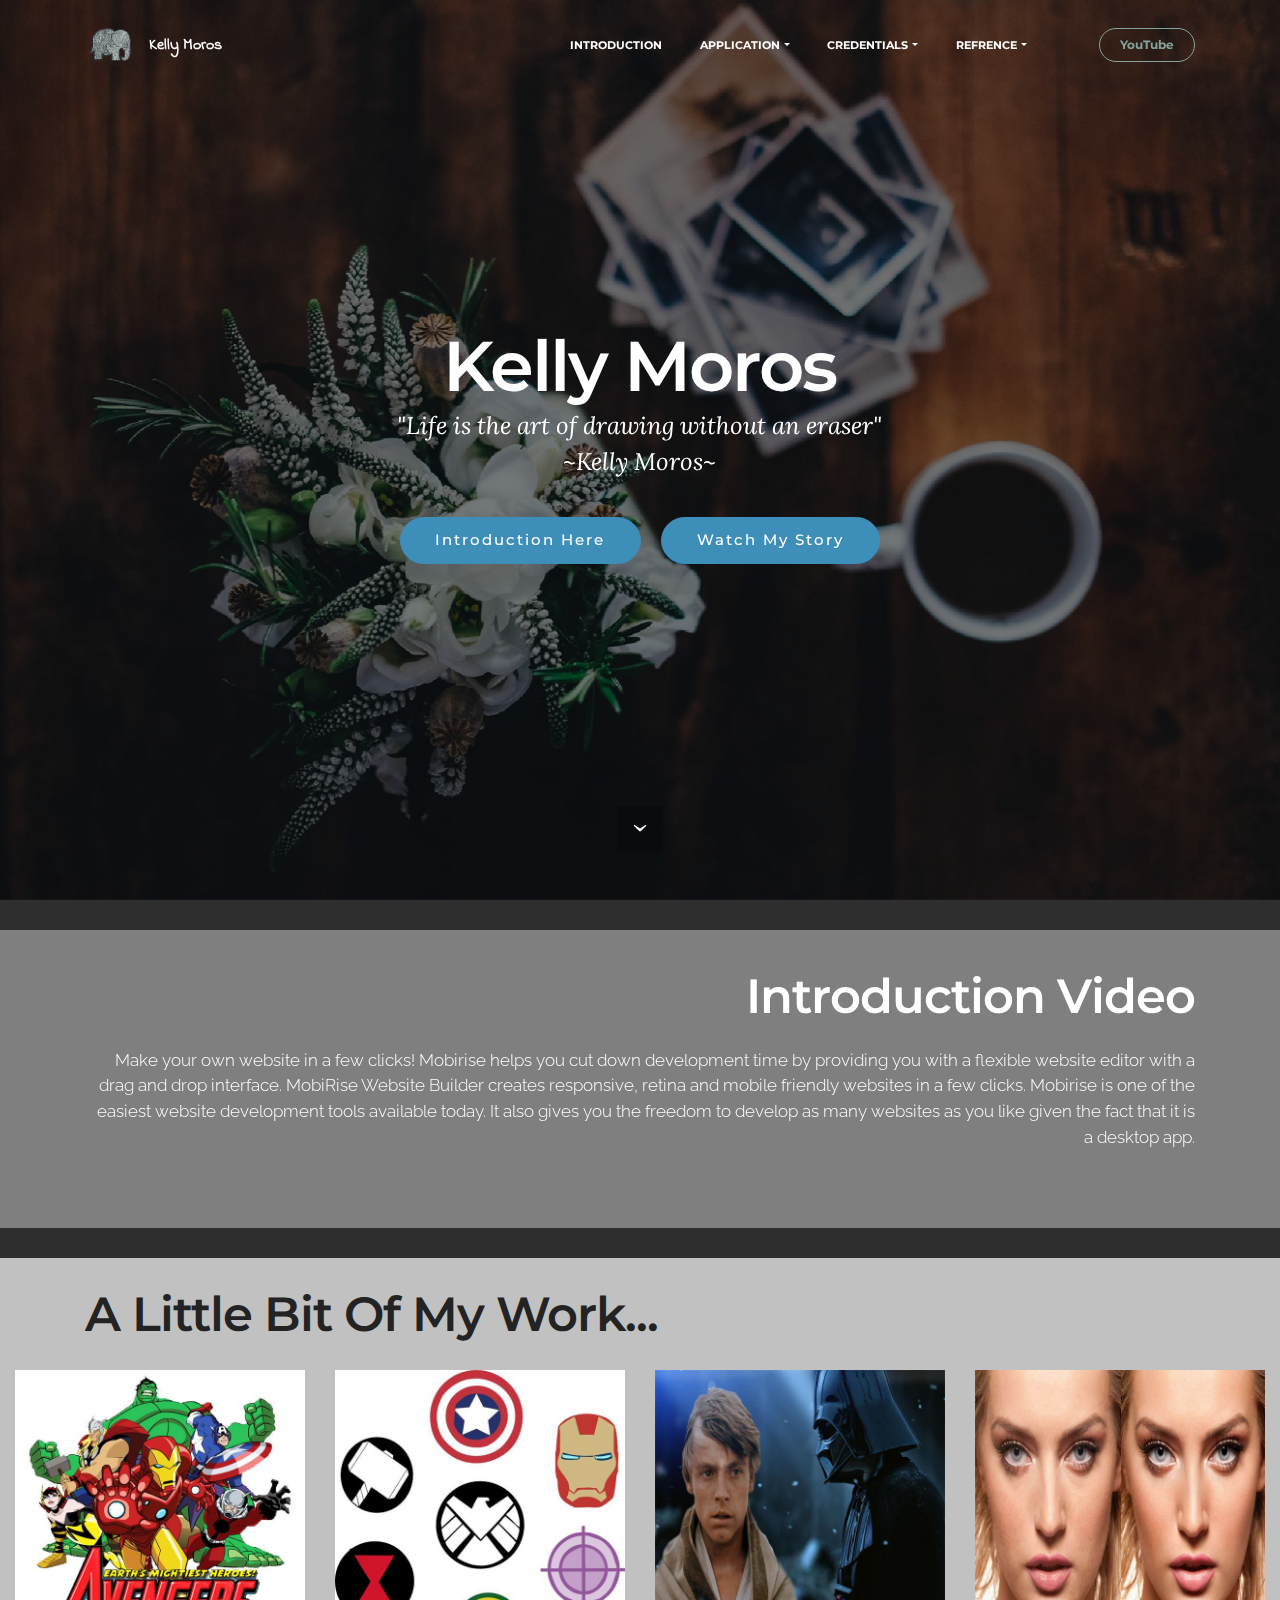
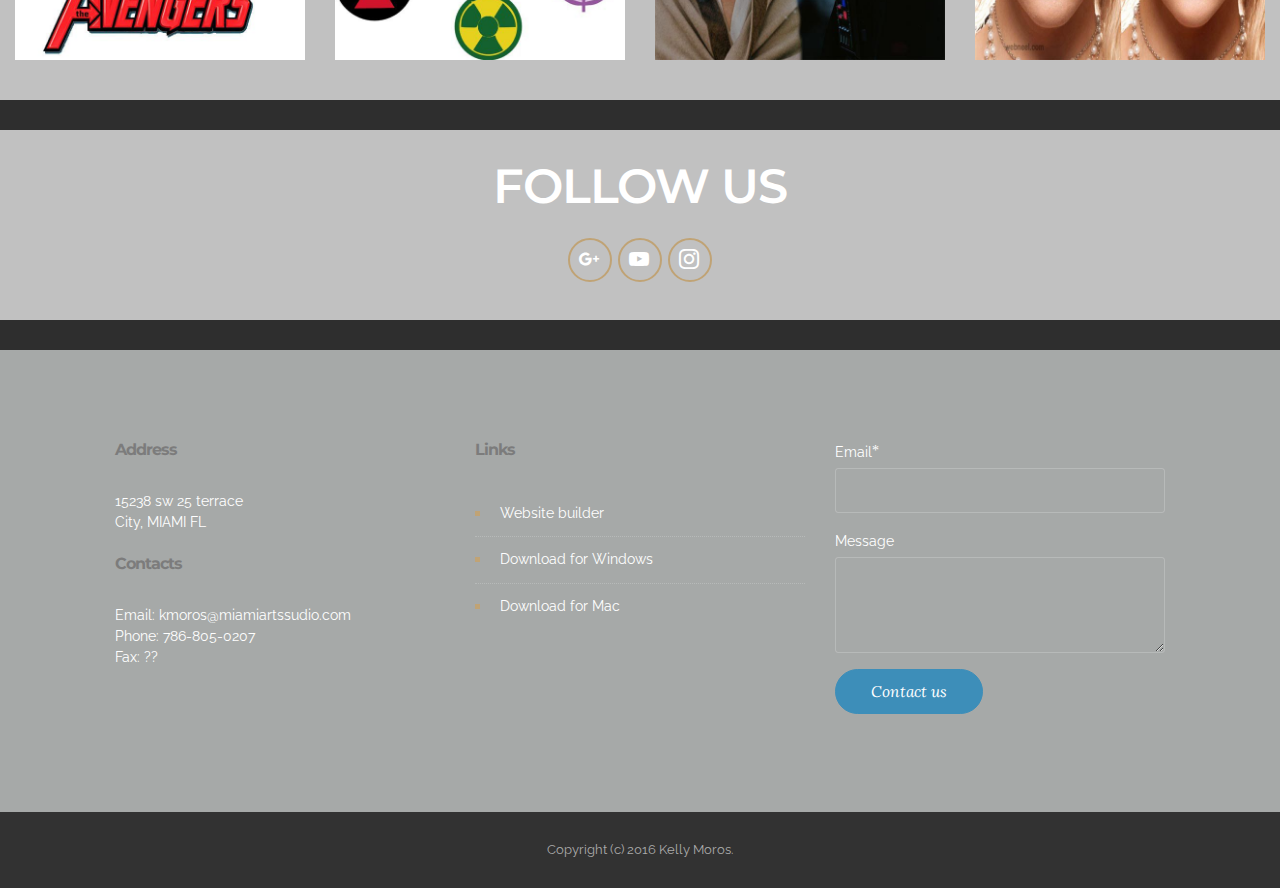
==== commit f4ed822b: "create github pages" ====
--- a/index.html
+++ b/index.html
@@ -57,7 +57,7 @@
 
 </section>
 
-<section class="engine"><a rel="external" href="https://mobirise.com">Mobirise</a></section><section class="mbr-section mbr-section-hero mbr-section-full mbr-parallax-background mbr-section-with-arrow mbr-after-navbar" id="header1-4" style="background-image: url(assets/images/mbr-2-2000x1333.jpg);">
+<section class="engine"><a rel="external" href="https://mobirise.com">mobirise.com</a></section><section class="mbr-section mbr-section-hero mbr-section-full mbr-parallax-background mbr-section-with-arrow mbr-after-navbar" id="header1-4" style="background-image: url(assets/images/mbr-2-2000x1333.jpg);">
 
     <div class="mbr-overlay" style="opacity: 0.5; background-color: rgb(0, 0, 0);"></div>
 
@@ -280,7 +280,7 @@
                     <div hidden="" data-form-alert-success="true">Thanks for filling out form!</div>
                 </div>
                 <form action="https://mobirise.com/" method="post" data-form-title="MESSAGE">
-                    <input type="hidden" value="Awyrgdddm46OL+MJXHc5bfV7e+s9F9ejpBeLzOsSSGRMUl4MqUqeqXijUVwj4MepVfTHvK1tYpjbZcR1lwwl1I/FuXjcnnALBspcOQ8kBpQ5Ga1pxB5Kr/fakStA8Agg" data-form-email="true">
+                    <input type="hidden" value="mlsOVL8XDAyxwtsN2XfSef4iGMjVZ4/XaIpQkQEMW5yMYXAKLi8gxQn3n/eHVPPSk76Ix12zjTr6vvb8ibOLsnSv0YFOP8L8y0FEfVIWKXDcHGmWb5vPeWCWYspxttP+" data-form-email="true">
                     
                     <div class="form-group">
                         <label class="form-control-label" for="contacts4-2k-email">Email<span class="form-asterisk">*</span></label>
--- a/assets/bootstrap-material-design-font/css/material.css
+++ b/assets/bootstrap-material-design-font/css/material.css
@@ -0,0 +1,2522 @@
+@font-face {
+  font-family: 'Material-Design-Icons';
+  src: url('../fonts/Material-Design-Icons.eot?3ocs8m');
+  src: url('../fonts/Material-Design-Icons.eot?#iefix3ocs8m') format('embedded-opentype'), url('../fonts/Material-Design-Icons.woff?3ocs8m') format('woff'), url('../fonts/Material-Design-Icons.ttf?3ocs8m') format('truetype'), url('../fonts/Material-Design-Icons.svg?3ocs8m#Material-Design-Icons') format('svg');
+  font-weight: normal;
+  font-style: normal;
+}
+[class^="mdi-"],
+[class*="mdi-"] {
+  speak: none;
+  display: inline-block;
+  font-style: normal;
+  font-variant:normal;
+  font-weight:normal;
+  /*font-size:24px;*/
+  line-height:1;
+  font-family:'Material-Design-Icons' !important;
+  text-rendering: auto;
+  
+  -webkit-font-smoothing: antialiased;
+  -moz-osx-font-smoothing: grayscale;
+  -webkit-transform: translate(0, 0);
+      -ms-transform: translate(0, 0);
+          transform: translate(0, 0);
+}
+[class^="mdi-"]:before,
+[class*="mdi-"]:before {
+  display: inline-block;
+  speak: none;
+  text-decoration: inherit;
+}
+[class^="mdi-"].pull-left,
+[class*="mdi-"].pull-left {
+  margin-right: .3em;
+}
+[class^="mdi-"].pull-right,
+[class*="mdi-"].pull-right {
+  margin-left: .3em;
+}
+[class^="mdi-"].mdi-lg:before,
+[class*="mdi-"].mdi-lg:before,
+[class^="mdi-"].mdi-lg:after,
+[class*="mdi-"].mdi-lg:after {
+  font-size: 1.33333333em;
+  line-height: 0.75em;
+  vertical-align: -15%;
+}
+[class^="mdi-"].mdi-2x:before,
+[class*="mdi-"].mdi-2x:before,
+[class^="mdi-"].mdi-2x:after,
+[class*="mdi-"].mdi-2x:after {
+  font-size: 2em;
+}
+[class^="mdi-"].mdi-3x:before,
+[class*="mdi-"].mdi-3x:before,
+[class^="mdi-"].mdi-3x:after,
+[class*="mdi-"].mdi-3x:after {
+  font-size: 3em;
+}
+[class^="mdi-"].mdi-4x:before,
+[class*="mdi-"].mdi-4x:before,
+[class^="mdi-"].mdi-4x:after,
+[class*="mdi-"].mdi-4x:after {
+  font-size: 4em;
+}
+[class^="mdi-"].mdi-5x:before,
+[class*="mdi-"].mdi-5x:before,
+[class^="mdi-"].mdi-5x:after,
+[class*="mdi-"].mdi-5x:after {
+  font-size: 5em;
+}
+[class^="mdi-device-signal-cellular-"]:after,
+[class^="mdi-device-battery-"]:after,
+[class^="mdi-device-battery-charging-"]:after,
+[class^="mdi-device-signal-cellular-connected-no-internet-"]:after,
+[class^="mdi-device-signal-wifi-"]:after,
+[class^="mdi-device-signal-wifi-statusbar-not-connected"]:after,
+.mdi-device-network-wifi:after {
+  opacity: .3;
+  position: absolute;
+  left: 0;
+  top: 0;
+  z-index: 1;
+  display: inline-block;
+  speak: none;
+  text-decoration: inherit;
+}
+[class^="mdi-device-signal-cellular-"]:after {
+  content: "\e758";
+}
+[class^="mdi-device-battery-"]:after {
+  content: "\e735";
+}
+[class^="mdi-device-battery-charging-"]:after {
+  content: "\e733";
+}
+[class^="mdi-device-signal-cellular-connected-no-internet-"]:after {
+  content: "\e75d";
+}
+[class^="mdi-device-signal-wifi-"]:after,
+.mdi-device-network-wifi:after {
+  content: "\e765";
+}
+[class^="mdi-device-signal-wifi-statusbasr-not-connected"]:after {
+  content: "\e8f7";
+}
+.mdi-device-signal-cellular-off:after,
+.mdi-device-signal-cellular-null:after,
+.mdi-device-signal-cellular-no-sim:after,
+.mdi-device-signal-wifi-off:after,
+.mdi-device-signal-wifi-4-bar:after,
+.mdi-device-signal-cellular-4-bar:after,
+.mdi-device-battery-alert:after,
+.mdi-device-signal-cellular-connected-no-internet-4-bar:after,
+.mdi-device-battery-std:after,
+.mdi-device-battery-full .mdi-device-battery-unknown:after {
+  content: "";
+}
+.mdi-fw {
+  width: 1.28571429em;
+  text-align: center;
+}
+.mdi-ul {
+  padding-left: 0;
+  margin-left: 2.14285714em;
+  list-style-type: none;
+}
+.mdi-ul > li {
+  position: relative;
+}
+.mdi-li {
+  position: absolute;
+  left: -2.14285714em;
+  width: 2.14285714em;
+  top: 0.14285714em;
+  text-align: center;
+}
+.mdi-li.mdi-lg {
+  left: -1.85714286em;
+}
+.mdi-border {
+  padding: .2em .25em .15em;
+  border: solid 0.08em #eeeeee;
+  border-radius: .1em;
+}
+.mdi-spin {
+  -webkit-animation: mdi-spin 2s infinite linear;
+  animation: mdi-spin 2s infinite linear;
+  -webkit-transform-origin: 50% 50%;
+  -ms-transform-origin: 50% 50%;
+      transform-origin: 50% 50%;
+}
+.mdi-pulse {
+  -webkit-animation: mdi-spin 1s steps(8) infinite;
+  animation: mdi-spin 1s steps(8) infinite;
+  -webkit-transform-origin: 50% 50%;
+  -ms-transform-origin: 50% 50%;
+      transform-origin: 50% 50%;
+}
+@-webkit-keyframes mdi-spin {
+  0% {
+    -webkit-transform: rotate(0deg);
+    transform: rotate(0deg);
+  }
+  100% {
+    -webkit-transform: rotate(359deg);
+    transform: rotate(359deg);
+  }
+}
+@keyframes mdi-spin {
+  0% {
+    -webkit-transform: rotate(0deg);
+    transform: rotate(0deg);
+  }
+  100% {
+    -webkit-transform: rotate(359deg);
+    transform: rotate(359deg);
+  }
+}
+.mdi-rotate-90 {
+  filter: progid:DXImageTransform.Microsoft.BasicImage(rotation=1);
+  -webkit-transform: rotate(90deg);
+  -ms-transform: rotate(90deg);
+  transform: rotate(90deg);
+}
+.mdi-rotate-180 {
+  filter: progid:DXImageTransform.Microsoft.BasicImage(rotation=2);
+  -webkit-transform: rotate(180deg);
+  -ms-transform: rotate(180deg);
+  transform: rotate(180deg);
+}
+.mdi-rotate-270 {
+  filter: progid:DXImageTransform.Microsoft.BasicImage(rotation=3);
+  -webkit-transform: rotate(270deg);
+  -ms-transform: rotate(270deg);
+  transform: rotate(270deg);
+}
+.mdi-flip-horizontal {
+  filter: progid:DXImageTransform.Microsoft.BasicImage(rotation=0, mirror=1);
+  -webkit-transform: scale(-1, 1);
+  -ms-transform: scale(-1, 1);
+  transform: scale(-1, 1);
+}
+.mdi-flip-vertical {
+  filter: progid:DXImageTransform.Microsoft.BasicImage(rotation=2, mirror=1);
+  -webkit-transform: scale(1, -1);
+  -ms-transform: scale(1, -1);
+  transform: scale(1, -1);
+}
+:root .mdi-rotate-90,
+:root .mdi-rotate-180,
+:root .mdi-rotate-270,
+:root .mdi-flip-horizontal,
+:root .mdi-flip-vertical {
+  -webkit-filter: none;
+          filter: none;
+}
+.mdi-stack {
+  position: relative;
+  display: inline-block;
+  width: 2em;
+  height: 2em;
+  line-height: 2em;
+  vertical-align: middle;
+}
+.mdi-stack-1x,
+.mdi-stack-2x {
+  position: absolute;
+  left: 0;
+  width: 100%;
+  text-align: center;
+}
+.mdi-stack-1x {
+  line-height: inherit;
+}
+.mdi-stack-2x {
+  font-size: 2em;
+}
+.mdi-inverse {
+  color: #ffffff;
+}
+/* Start Icons */
+.mdi-action-3d-rotation:before {
+  content: "\e600";
+}
+.mdi-action-accessibility:before {
+  content: "\e601";
+}
+.mdi-action-account-balance-wallet:before {
+  content: "\e602";
+}
+.mdi-action-account-balance:before {
+  content: "\e603";
+}
+.mdi-action-account-box:before {
+  content: "\e604";
+}
+.mdi-action-account-child:before {
+  content: "\e605";
+}
+.mdi-action-account-circle:before {
+  content: "\e606";
+}
+.mdi-action-add-shopping-cart:before {
+  content: "\e607";
+}
+.mdi-action-alarm-add:before {
+  content: "\e608";
+}
+.mdi-action-alarm-off:before {
+  content: "\e609";
+}
+.mdi-action-alarm-on:before {
+  content: "\e60a";
+}
+.mdi-action-alarm:before {
+  content: "\e60b";
+}
+.mdi-action-android:before {
+  content: "\e60c";
+}
+.mdi-action-announcement:before {
+  content: "\e60d";
+}
+.mdi-action-aspect-ratio:before {
+  content: "\e60e";
+}
+.mdi-action-assessment:before {
+  content: "\e60f";
+}
+.mdi-action-assignment-ind:before {
+  content: "\e610";
+}
+.mdi-action-assignment-late:before {
+  content: "\e611";
+}
+.mdi-action-assignment-return:before {
+  content: "\e612";
+}
+.mdi-action-assignment-returned:before {
+  content: "\e613";
+}
+.mdi-action-assignment-turned-in:before {
+  content: "\e614";
+}
+.mdi-action-assignment:before {
+  content: "\e615";
+}
+.mdi-action-autorenew:before {
+  content: "\e616";
+}
+.mdi-action-backup:before {
+  content: "\e617";
+}
+.mdi-action-book:before {
+  content: "\e618";
+}
+.mdi-action-bookmark-outline:before {
+  content: "\e619";
+}
+.mdi-action-bookmark:before {
+  content: "\e61a";
+}
+.mdi-action-bug-report:before {
+  content: "\e61b";
+}
+.mdi-action-cached:before {
+  content: "\e61c";
+}
+.mdi-action-check-circle:before {
+  content: "\e61d";
+}
+.mdi-action-class:before {
+  content: "\e61e";
+}
+.mdi-action-credit-card:before {
+  content: "\e61f";
+}
+.mdi-action-dashboard:before {
+  content: "\e620";
+}
+.mdi-action-delete:before {
+  content: "\e621";
+}
+.mdi-action-description:before {
+  content: "\e622";
+}
+.mdi-action-dns:before {
+  content: "\e623";
+}
+.mdi-action-done-all:before {
+  content: "\e624";
+}
+.mdi-action-done:before {
+  content: "\e625";
+}
+.mdi-action-event:before {
+  content: "\e626";
+}
+.mdi-action-exit-to-app:before {
+  content: "\e627";
+}
+.mdi-action-explore:before {
+  content: "\e628";
+}
+.mdi-action-extension:before {
+  content: "\e629";
+}
+.mdi-action-face-unlock:before {
+  content: "\e62a";
+}
+.mdi-action-favorite-outline:before {
+  content: "\e62b";
+}
+.mdi-action-favorite:before {
+  content: "\e62c";
+}
+.mdi-action-find-in-page:before {
+  content: "\e62d";
+}
+.mdi-action-find-replace:before {
+  content: "\e62e";
+}
+.mdi-action-flip-to-back:before {
+  content: "\e62f";
+}
+.mdi-action-flip-to-front:before {
+  content: "\e630";
+}
+.mdi-action-get-app:before {
+  content: "\e631";
+}
+.mdi-action-grade:before {
+  content: "\e632";
+}
+.mdi-action-group-work:before {
+  content: "\e633";
+}
+.mdi-action-help:before {
+  content: "\e634";
+}
+.mdi-action-highlight-remove:before {
+  content: "\e635";
+}
+.mdi-action-history:before {
+  content: "\e636";
+}
+.mdi-action-home:before {
+  content: "\e637";
+}
+.mdi-action-https:before {
+  content: "\e638";
+}
+.mdi-action-info-outline:before {
+  content: "\e639";
+}
+.mdi-action-info:before {
+  content: "\e63a";
+}
+.mdi-action-input:before {
+  content: "\e63b";
+}
+.mdi-action-invert-colors:before {
+  content: "\e63c";
+}
+.mdi-action-label-outline:before {
+  content: "\e63d";
+}
+.mdi-action-label:before {
+  content: "\e63e";
+}
+.mdi-action-language:before {
+  content: "\e63f";
+}
+.mdi-action-launch:before {
+  content: "\e640";
+}
+.mdi-action-list:before {
+  content: "\e641";
+}
+.mdi-action-lock-open:before {
+  content: "\e642";
+}
+.mdi-action-lock-outline:before {
+  content: "\e643";
+}
+.mdi-action-lock:before {
+  content: "\e644";
+}
+.mdi-action-loyalty:before {
+  content: "\e645";
+}
+.mdi-action-markunread-mailbox:before {
+  content: "\e646";
+}
+.mdi-action-note-add:before {
+  content: "\e647";
+}
+.mdi-action-open-in-browser:before {
+  content: "\e648";
+}
+.mdi-action-open-in-new:before {
+  content: "\e649";
+}
+.mdi-action-open-with:before {
+  content: "\e64a";
+}
+.mdi-action-pageview:before {
+  content: "\e64b";
+}
+.mdi-action-payment:before {
+  content: "\e64c";
+}
+.mdi-action-perm-camera-mic:before {
+  content: "\e64d";
+}
+.mdi-action-perm-contact-cal:before {
+  content: "\e64e";
+}
+.mdi-action-perm-data-setting:before {
+  content: "\e64f";
+}
+.mdi-action-perm-device-info:before {
+  content: "\e650";
+}
+.mdi-action-perm-identity:before {
+  content: "\e651";
+}
+.mdi-action-perm-media:before {
+  content: "\e652";
+}
+.mdi-action-perm-phone-msg:before {
+  content: "\e653";
+}
+.mdi-action-perm-scan-wifi:before {
+  content: "\e654";
+}
+.mdi-action-picture-in-picture:before {
+  content: "\e655";
+}
+.mdi-action-polymer:before {
+  content: "\e656";
+}
+.mdi-action-print:before {
+  content: "\e657";
+}
+.mdi-action-query-builder:before {
+  content: "\e658";
+}
+.mdi-action-question-answer:before {
+  content: "\e659";
+}
+.mdi-action-receipt:before {
+  content: "\e65a";
+}
+.mdi-action-redeem:before {
+  content: "\e65b";
+}
+.mdi-action-reorder:before {
+  content: "\e65c";
+}
+.mdi-action-report-problem:before {
+  content: "\e65d";
+}
+.mdi-action-restore:before {
+  content: "\e65e";
+}
+.mdi-action-room:before {
+  content: "\e65f";
+}
+.mdi-action-schedule:before {
+  content: "\e660";
+}
+.mdi-action-search:before {
+  content: "\e661";
+}
+.mdi-action-settings-applications:before {
+  content: "\e662";
+}
+.mdi-action-settings-backup-restore:before {
+  content: "\e663";
+}
+.mdi-action-settings-bluetooth:before {
+  content: "\e664";
+}
+.mdi-action-settings-cell:before {
+  content: "\e665";
+}
+.mdi-action-settings-display:before {
+  content: "\e666";
+}
+.mdi-action-settings-ethernet:before {
+  content: "\e667";
+}
+.mdi-action-settings-input-antenna:before {
+  content: "\e668";
+}
+.mdi-action-settings-input-component:before {
+  content: "\e669";
+}
+.mdi-action-settings-input-composite:before {
+  content: "\e66a";
+}
+.mdi-action-settings-input-hdmi:before {
+  content: "\e66b";
+}
+.mdi-action-settings-input-svideo:before {
+  content: "\e66c";
+}
+.mdi-action-settings-overscan:before {
+  content: "\e66d";
+}
+.mdi-action-settings-phone:before {
+  content: "\e66e";
+}
+.mdi-action-settings-power:before {
+  content: "\e66f";
+}
+.mdi-action-settings-remote:before {
+  content: "\e670";
+}
+.mdi-action-settings-voice:before {
+  content: "\e671";
+}
+.mdi-action-settings:before {
+  content: "\e672";
+}
+.mdi-action-shop-two:before {
+  content: "\e673";
+}
+.mdi-action-shop:before {
+  content: "\e674";
+}
+.mdi-action-shopping-basket:before {
+  content: "\e675";
+}
+.mdi-action-shopping-cart:before {
+  content: "\e676";
+}
+.mdi-action-speaker-notes:before {
+  content: "\e677";
+}
+.mdi-action-spellcheck:before {
+  content: "\e678";
+}
+.mdi-action-star-rate:before {
+  content: "\e679";
+}
+.mdi-action-stars:before {
+  content: "\e67a";
+}
+.mdi-action-store:before {
+  content: "\e67b";
+}
+.mdi-action-subject:before {
+  content: "\e67c";
+}
+.mdi-action-supervisor-account:before {
+  content: "\e67d";
+}
+.mdi-action-swap-horiz:before {
+  content: "\e67e";
+}
+.mdi-action-swap-vert-circle:before {
+  content: "\e67f";
+}
+.mdi-action-swap-vert:before {
+  content: "\e680";
+}
+.mdi-action-system-update-tv:before {
+  content: "\e681";
+}
+.mdi-action-tab-unselected:before {
+  content: "\e682";
+}
+.mdi-action-tab:before {
+  content: "\e683";
+}
+.mdi-action-theaters:before {
+  content: "\e684";
+}
+.mdi-action-thumb-down:before {
+  content: "\e685";
+}
+.mdi-action-thumb-up:before {
+  content: "\e686";
+}
+.mdi-action-thumbs-up-down:before {
+  content: "\e687";
+}
+.mdi-action-toc:before {
+  content: "\e688";
+}
+.mdi-action-today:before {
+  content: "\e689";
+}
+.mdi-action-track-changes:before {
+  content: "\e68a";
+}
+.mdi-action-translate:before {
+  content: "\e68b";
+}
+.mdi-action-trending-down:before {
+  content: "\e68c";
+}
+.mdi-action-trending-neutral:before {
+  content: "\e68d";
+}
+.mdi-action-trending-up:before {
+  content: "\e68e";
+}
+.mdi-action-turned-in-not:before {
+  content: "\e68f";
+}
+.mdi-action-turned-in:before {
+  content: "\e690";
+}
+.mdi-action-verified-user:before {
+  content: "\e691";
+}
+.mdi-action-view-agenda:before {
+  content: "\e692";
+}
+.mdi-action-view-array:before {
+  content: "\e693";
+}
+.mdi-action-view-carousel:before {
+  content: "\e694";
+}
+.mdi-action-view-column:before {
+  content: "\e695";
+}
+.mdi-action-view-day:before {
+  content: "\e696";
+}
+.mdi-action-view-headline:before {
+  content: "\e697";
+}
+.mdi-action-view-list:before {
+  content: "\e698";
+}
+.mdi-action-view-module:before {
+  content: "\e699";
+}
+.mdi-action-view-quilt:before {
+  content: "\e69a";
+}
+.mdi-action-view-stream:before {
+  content: "\e69b";
+}
+.mdi-action-view-week:before {
+  content: "\e69c";
+}
+.mdi-action-visibility-off:before {
+  content: "\e69d";
+}
+.mdi-action-visibility:before {
+  content: "\e69e";
+}
+.mdi-action-wallet-giftcard:before {
+  content: "\e69f";
+}
+.mdi-action-wallet-membership:before {
+  content: "\e6a0";
+}
+.mdi-action-wallet-travel:before {
+  content: "\e6a1";
+}
+.mdi-action-work:before {
+  content: "\e6a2";
+}
+.mdi-alert-error:before {
+  content: "\e6a3";
+}
+.mdi-alert-warning:before {
+  content: "\e6a4";
+}
+.mdi-av-album:before {
+  content: "\e6a5";
+}
+.mdi-av-closed-caption:before {
+  content: "\e6a6";
+}
+.mdi-av-equalizer:before {
+  content: "\e6a7";
+}
+.mdi-av-explicit:before {
+  content: "\e6a8";
+}
+.mdi-av-fast-forward:before {
+  content: "\e6a9";
+}
+.mdi-av-fast-rewind:before {
+  content: "\e6aa";
+}
+.mdi-av-games:before {
+  content: "\e6ab";
+}
+.mdi-av-hearing:before {
+  content: "\e6ac";
+}
+.mdi-av-high-quality:before {
+  content: "\e6ad";
+}
+.mdi-av-loop:before {
+  content: "\e6ae";
+}
+.mdi-av-mic-none:before {
+  content: "\e6af";
+}
+.mdi-av-mic-off:before {
+  content: "\e6b0";
+}
+.mdi-av-mic:before {
+  content: "\e6b1";
+}
+.mdi-av-movie:before {
+  content: "\e6b2";
+}
+.mdi-av-my-library-add:before {
+  content: "\e6b3";
+}
+.mdi-av-my-library-books:before {
+  content: "\e6b4";
+}
+.mdi-av-my-library-music:before {
+  content: "\e6b5";
+}
+.mdi-av-new-releases:before {
+  content: "\e6b6";
+}
+.mdi-av-not-interested:before {
+  content: "\e6b7";
+}
+.mdi-av-pause-circle-fill:before {
+  content: "\e6b8";
+}
+.mdi-av-pause-circle-outline:before {
+  content: "\e6b9";
+}
+.mdi-av-pause:before {
+  content: "\e6ba";
+}
+.mdi-av-play-arrow:before {
+  content: "\e6bb";
+}
+.mdi-av-play-circle-fill:before {
+  content: "\e6bc";
+}
+.mdi-av-play-circle-outline:before {
+  content: "\e6bd";
+}
+.mdi-av-play-shopping-bag:before {
+  content: "\e6be";
+}
+.mdi-av-playlist-add:before {
+  content: "\e6bf";
+}
+.mdi-av-queue-music:before {
+  content: "\e6c0";
+}
+.mdi-av-queue:before {
+  content: "\e6c1";
+}
+.mdi-av-radio:before {
+  content: "\e6c2";
+}
+.mdi-av-recent-actors:before {
+  content: "\e6c3";
+}
+.mdi-av-repeat-one:before {
+  content: "\e6c4";
+}
+.mdi-av-repeat:before {
+  content: "\e6c5";
+}
+.mdi-av-replay:before {
+  content: "\e6c6";
+}
+.mdi-av-shuffle:before {
+  content: "\e6c7";
+}
+.mdi-av-skip-next:before {
+  content: "\e6c8";
+}
+.mdi-av-skip-previous:before {
+  content: "\e6c9";
+}
+.mdi-av-snooze:before {
+  content: "\e6ca";
+}
+.mdi-av-stop:before {
+  content: "\e6cb";
+}
+.mdi-av-subtitles:before {
+  content: "\e6cc";
+}
+.mdi-av-surround-sound:before {
+  content: "\e6cd";
+}
+.mdi-av-timer:before {
+  content: "\e6ce";
+}
+.mdi-av-video-collection:before {
+  content: "\e6cf";
+}
+.mdi-av-videocam-off:before {
+  content: "\e6d0";
+}
+.mdi-av-videocam:before {
+  content: "\e6d1";
+}
+.mdi-av-volume-down:before {
+  content: "\e6d2";
+}
+.mdi-av-volume-mute:before {
+  content: "\e6d3";
+}
+.mdi-av-volume-off:before {
+  content: "\e6d4";
+}
+.mdi-av-volume-up:before {
+  content: "\e6d5";
+}
+.mdi-av-web:before {
+  content: "\e6d6";
+}
+.mdi-communication-business:before {
+  content: "\e6d7";
+}
+.mdi-communication-call-end:before {
+  content: "\e6d8";
+}
+.mdi-communication-call-made:before {
+  content: "\e6d9";
+}
+.mdi-communication-call-merge:before {
+  content: "\e6da";
+}
+.mdi-communication-call-missed:before {
+  content: "\e6db";
+}
+.mdi-communication-call-received:before {
+  content: "\e6dc";
+}
+.mdi-communication-call-split:before {
+  content: "\e6dd";
+}
+.mdi-communication-call:before {
+  content: "\e6de";
+}
+.mdi-communication-chat:before {
+  content: "\e6df";
+}
+.mdi-communication-clear-all:before {
+  content: "\e6e0";
+}
+.mdi-communication-comment:before {
+  content: "\e6e1";
+}
+.mdi-communication-contacts:before {
+  content: "\e6e2";
+}
+.mdi-communication-dialer-sip:before {
+  content: "\e6e3";
+}
+.mdi-communication-dialpad:before {
+  content: "\e6e4";
+}
+.mdi-communication-dnd-on:before {
+  content: "\e6e5";
+}
+.mdi-communication-email:before {
+  content: "\e6e6";
+}
+.mdi-communication-forum:before {
+  content: "\e6e7";
+}
+.mdi-communication-import-export:before {
+  content: "\e6e8";
+}
+.mdi-communication-invert-colors-off:before {
+  content: "\e6e9";
+}
+.mdi-communication-invert-colors-on:before {
+  content: "\e6ea";
+}
+.mdi-communication-live-help:before {
+  content: "\e6eb";
+}
+.mdi-communication-location-off:before {
+  content: "\e6ec";
+}
+.mdi-communication-location-on:before {
+  content: "\e6ed";
+}
+.mdi-communication-message:before {
+  content: "\e6ee";
+}
+.mdi-communication-messenger:before {
+  content: "\e6ef";
+}
+.mdi-communication-no-sim:before {
+  content: "\e6f0";
+}
+.mdi-communication-phone:before {
+  content: "\e6f1";
+}
+.mdi-communication-portable-wifi-off:before {
+  content: "\e6f2";
+}
+.mdi-communication-quick-contacts-dialer:before {
+  content: "\e6f3";
+}
+.mdi-communication-quick-contacts-mail:before {
+  content: "\e6f4";
+}
+.mdi-communication-ring-volume:before {
+  content: "\e6f5";
+}
+.mdi-communication-stay-current-landscape:before {
+  content: "\e6f6";
+}
+.mdi-communication-stay-current-portrait:before {
+  content: "\e6f7";
+}
+.mdi-communication-stay-primary-landscape:before {
+  content: "\e6f8";
+}
+.mdi-communication-stay-primary-portrait:before {
+  content: "\e6f9";
+}
+.mdi-communication-swap-calls:before {
+  content: "\e6fa";
+}
+.mdi-communication-textsms:before {
+  content: "\e6fb";
+}
+.mdi-communication-voicemail:before {
+  content: "\e6fc";
+}
+.mdi-communication-vpn-key:before {
+  content: "\e6fd";
+}
+.mdi-content-add-box:before {
+  content: "\e6fe";
+}
+.mdi-content-add-circle-outline:before {
+  content: "\e6ff";
+}
+.mdi-content-add-circle:before {
+  content: "\e700";
+}
+.mdi-content-add:before {
+  content: "\e701";
+}
+.mdi-content-archive:before {
+  content: "\e702";
+}
+.mdi-content-backspace:before {
+  content: "\e703";
+}
+.mdi-content-block:before {
+  content: "\e704";
+}
+.mdi-content-clear:before {
+  content: "\e705";
+}
+.mdi-content-content-copy:before {
+  content: "\e706";
+}
+.mdi-content-content-cut:before {
+  content: "\e707";
+}
+.mdi-content-content-paste:before {
+  content: "\e708";
+}
+.mdi-content-create:before {
+  content: "\e709";
+}
+.mdi-content-drafts:before {
+  content: "\e70a";
+}
+.mdi-content-filter-list:before {
+  content: "\e70b";
+}
+.mdi-content-flag:before {
+  content: "\e70c";
+}
+.mdi-content-forward:before {
+  content: "\e70d";
+}
+.mdi-content-gesture:before {
+  content: "\e70e";
+}
+.mdi-content-inbox:before {
+  content: "\e70f";
+}
+.mdi-content-link:before {
+  content: "\e710";
+}
+.mdi-content-mail:before {
+  content: "\e711";
+}
+.mdi-content-markunread:before {
+  content: "\e712";
+}
+.mdi-content-redo:before {
+  content: "\e713";
+}
+.mdi-content-remove-circle-outline:before {
+  content: "\e714";
+}
+.mdi-content-remove-circle:before {
+  content: "\e715";
+}
+.mdi-content-remove:before {
+  content: "\e716";
+}
+.mdi-content-reply-all:before {
+  content: "\e717";
+}
+.mdi-content-reply:before {
+  content: "\e718";
+}
+.mdi-content-report:before {
+  content: "\e719";
+}
+.mdi-content-save:before {
+  content: "\e71a";
+}
+.mdi-content-select-all:before {
+  content: "\e71b";
+}
+.mdi-content-send:before {
+  content: "\e71c";
+}
+.mdi-content-sort:before {
+  content: "\e71d";
+}
+.mdi-content-text-format:before {
+  content: "\e71e";
+}
+.mdi-content-undo:before {
+  content: "\e71f";
+}
+.mdi-editor-attach-file:before {
+  content: "\e776";
+}
+.mdi-editor-attach-money:before {
+  content: "\e777";
+}
+.mdi-editor-border-all:before {
+  content: "\e778";
+}
+.mdi-editor-border-bottom:before {
+  content: "\e779";
+}
+.mdi-editor-border-clear:before {
+  content: "\e77a";
+}
+.mdi-editor-border-color:before {
+  content: "\e77b";
+}
+.mdi-editor-border-horizontal:before {
+  content: "\e77c";
+}
+.mdi-editor-border-inner:before {
+  content: "\e77d";
+}
+.mdi-editor-border-left:before {
+  content: "\e77e";
+}
+.mdi-editor-border-outer:before {
+  content: "\e77f";
+}
+.mdi-editor-border-right:before {
+  content: "\e780";
+}
+.mdi-editor-border-style:before {
+  content: "\e781";
+}
+.mdi-editor-border-top:before {
+  content: "\e782";
+}
+.mdi-editor-border-vertical:before {
+  content: "\e783";
+}
+.mdi-editor-format-align-center:before {
+  content: "\e784";
+}
+.mdi-editor-format-align-justify:before {
+  content: "\e785";
+}
+.mdi-editor-format-align-left:before {
+  content: "\e786";
+}
+.mdi-editor-format-align-right:before {
+  content: "\e787";
+}
+.mdi-editor-format-bold:before {
+  content: "\e788";
+}
+.mdi-editor-format-clear:before {
+  content: "\e789";
+}
+.mdi-editor-format-color-fill:before {
+  content: "\e78a";
+}
+.mdi-editor-format-color-reset:before {
+  content: "\e78b";
+}
+.mdi-editor-format-color-text:before {
+  content: "\e78c";
+}
+.mdi-editor-format-indent-decrease:before {
+  content: "\e78d";
+}
+.mdi-editor-format-indent-increase:before {
+  content: "\e78e";
+}
+.mdi-editor-format-italic:before {
+  content: "\e78f";
+}
+.mdi-editor-format-line-spacing:before {
+  content: "\e790";
+}
+.mdi-editor-format-list-bulleted:before {
+  content: "\e791";
+}
+.mdi-editor-format-list-numbered:before {
+  content: "\e792";
+}
+.mdi-editor-format-paint:before {
+  content: "\e793";
+}
+.mdi-editor-format-quote:before {
+  content: "\e794";
+}
+.mdi-editor-format-size:before {
+  content: "\e795";
+}
+.mdi-editor-format-strikethrough:before {
+  content: "\e796";
+}
+.mdi-editor-format-textdirection-l-to-r:before {
+  content: "\e797";
+}
+.mdi-editor-format-textdirection-r-to-l:before {
+  content: "\e798";
+}
+.mdi-editor-format-underline:before {
+  content: "\e799";
+}
+.mdi-editor-functions:before {
+  content: "\e79a";
+}
+.mdi-editor-insert-chart:before {
+  content: "\e79b";
+}
+.mdi-editor-insert-comment:before {
+  content: "\e79c";
+}
+.mdi-editor-insert-drive-file:before {
+  content: "\e79d";
+}
+.mdi-editor-insert-emoticon:before {
+  content: "\e79e";
+}
+.mdi-editor-insert-invitation:before {
+  content: "\e79f";
+}
+.mdi-editor-insert-link:before {
+  content: "\e7a0";
+}
+.mdi-editor-insert-photo:before {
+  content: "\e7a1";
+}
+.mdi-editor-merge-type:before {
+  content: "\e7a2";
+}
+.mdi-editor-mode-comment:before {
+  content: "\e7a3";
+}
+.mdi-editor-mode-edit:before {
+  content: "\e7a4";
+}
+.mdi-editor-publish:before {
+  content: "\e7a5";
+}
+.mdi-editor-vertical-align-bottom:before {
+  content: "\e7a6";
+}
+.mdi-editor-vertical-align-center:before {
+  content: "\e7a7";
+}
+.mdi-editor-vertical-align-top:before {
+  content: "\e7a8";
+}
+.mdi-editor-wrap-text:before {
+  content: "\e7a9";
+}
+.mdi-file-attachment:before {
+  content: "\e7aa";
+}
+.mdi-file-cloud-circle:before {
+  content: "\e7ab";
+}
+.mdi-file-cloud-done:before {
+  content: "\e7ac";
+}
+.mdi-file-cloud-download:before {
+  content: "\e7ad";
+}
+.mdi-file-cloud-off:before {
+  content: "\e7ae";
+}
+.mdi-file-cloud-queue:before {
+  content: "\e7af";
+}
+.mdi-file-cloud-upload:before {
+  content: "\e7b0";
+}
+.mdi-file-cloud:before {
+  content: "\e7b1";
+}
+.mdi-file-file-download:before {
+  content: "\e7b2";
+}
+.mdi-file-file-upload:before {
+  content: "\e7b3";
+}
+.mdi-file-folder-open:before {
+  content: "\e7b4";
+}
+.mdi-file-folder-shared:before {
+  content: "\e7b5";
+}
+.mdi-file-folder:before {
+  content: "\e7b6";
+}
+.mdi-device-access-alarm:before {
+  content: "\e720";
+}
+.mdi-device-access-alarms:before {
+  content: "\e721";
+}
+.mdi-device-access-time:before {
+  content: "\e722";
+}
+.mdi-device-add-alarm:before {
+  content: "\e723";
+}
+.mdi-device-airplanemode-off:before {
+  content: "\e724";
+}
+.mdi-device-airplanemode-on:before {
+  content: "\e725";
+}
+.mdi-device-battery-20:before {
+  content: "\e726";
+}
+.mdi-device-battery-30:before {
+  content: "\e727";
+}
+.mdi-device-battery-50:before {
+  content: "\e728";
+}
+.mdi-device-battery-60:before {
+  content: "\e729";
+}
+.mdi-device-battery-80:before {
+  content: "\e72a";
+}
+.mdi-device-battery-90:before {
+  content: "\e72b";
+}
+.mdi-device-battery-alert:before {
+  content: "\e72c";
+}
+.mdi-device-battery-charging-20:before {
+  content: "\e72d";
+}
+.mdi-device-battery-charging-30:before {
+  content: "\e72e";
+}
+.mdi-device-battery-charging-50:before {
+  content: "\e72f";
+}
+.mdi-device-battery-charging-60:before {
+  content: "\e730";
+}
+.mdi-device-battery-charging-80:before {
+  content: "\e731";
+}
+.mdi-device-battery-charging-90:before {
+  content: "\e732";
+}
+.mdi-device-battery-charging-full:before {
+  content: "\e733";
+}
+.mdi-device-battery-full:before {
+  content: "\e734";
+}
+.mdi-device-battery-std:before {
+  content: "\e735";
+}
+.mdi-device-battery-unknown:before {
+  content: "\e736";
+}
+.mdi-device-bluetooth-connected:before {
+  content: "\e737";
+}
+.mdi-device-bluetooth-disabled:before {
+  content: "\e738";
+}
+.mdi-device-bluetooth-searching:before {
+  content: "\e739";
+}
+.mdi-device-bluetooth:before {
+  content: "\e73a";
+}
+.mdi-device-brightness-auto:before {
+  content: "\e73b";
+}
+.mdi-device-brightness-high:before {
+  content: "\e73c";
+}
+.mdi-device-brightness-low:before {
+  content: "\e73d";
+}
+.mdi-device-brightness-medium:before {
+  content: "\e73e";
+}
+.mdi-device-data-usage:before {
+  content: "\e73f";
+}
+.mdi-device-developer-mode:before {
+  content: "\e740";
+}
+.mdi-device-devices:before {
+  content: "\e741";
+}
+.mdi-device-dvr:before {
+  content: "\e742";
+}
+.mdi-device-gps-fixed:before {
+  content: "\e743";
+}
+.mdi-device-gps-not-fixed:before {
+  content: "\e744";
+}
+.mdi-device-gps-off:before {
+  content: "\e745";
+}
+.mdi-device-location-disabled:before {
+  content: "\e746";
+}
+.mdi-device-location-searching:before {
+  content: "\e747";
+}
+.mdi-device-multitrack-audio:before {
+  content: "\e748";
+}
+.mdi-device-network-cell:before {
+  content: "\e749";
+}
+.mdi-device-network-wifi:before {
+  content: "\e74a";
+}
+.mdi-device-nfc:before {
+  content: "\e74b";
+}
+.mdi-device-now-wallpaper:before {
+  content: "\e74c";
+}
+.mdi-device-now-widgets:before {
+  content: "\e74d";
+}
+.mdi-device-screen-lock-landscape:before {
+  content: "\e74e";
+}
+.mdi-device-screen-lock-portrait:before {
+  content: "\e74f";
+}
+.mdi-device-screen-lock-rotation:before {
+  content: "\e750";
+}
+.mdi-device-screen-rotation:before {
+  content: "\e751";
+}
+.mdi-device-sd-storage:before {
+  content: "\e752";
+}
+.mdi-device-settings-system-daydream:before {
+  content: "\e753";
+}
+.mdi-device-signal-cellular-0-bar:before {
+  content: "\e754";
+}
+.mdi-device-signal-cellular-1-bar:before {
+  content: "\e755";
+}
+.mdi-device-signal-cellular-2-bar:before {
+  content: "\e756";
+}
+.mdi-device-signal-cellular-3-bar:before {
+  content: "\e757";
+}
+.mdi-device-signal-cellular-4-bar:before {
+  content: "\e758";
+}
+.mdi-signal-wifi-statusbar-connected-no-internet-after:before {
+  content: "\e8f6";
+}
+.mdi-device-signal-cellular-connected-no-internet-0-bar:before {
+  content: "\e759";
+}
+.mdi-device-signal-cellular-connected-no-internet-1-bar:before {
+  content: "\e75a";
+}
+.mdi-device-signal-cellular-connected-no-internet-2-bar:before {
+  content: "\e75b";
+}
+.mdi-device-signal-cellular-connected-no-internet-3-bar:before {
+  content: "\e75c";
+}
+.mdi-device-signal-cellular-connected-no-internet-4-bar:before {
+  content: "\e75d";
+}
+.mdi-device-signal-cellular-no-sim:before {
+  content: "\e75e";
+}
+.mdi-device-signal-cellular-null:before {
+  content: "\e75f";
+}
+.mdi-device-signal-cellular-off:before {
+  content: "\e760";
+}
+.mdi-device-signal-wifi-0-bar:before {
+  content: "\e761";
+}
+.mdi-device-signal-wifi-1-bar:before {
+  content: "\e762";
+}
+.mdi-device-signal-wifi-2-bar:before {
+  content: "\e763";
+}
+.mdi-device-signal-wifi-3-bar:before {
+  content: "\e764";
+}
+.mdi-device-signal-wifi-4-bar:before {
+  content: "\e765";
+}
+.mdi-device-signal-wifi-off:before {
+  content: "\e766";
+}
+.mdi-device-signal-wifi-statusbar-1-bar:before {
+  content: "\e767";
+}
+.mdi-device-signal-wifi-statusbar-2-bar:before {
+  content: "\e768";
+}
+.mdi-device-signal-wifi-statusbar-3-bar:before {
+  content: "\e769";
+}
+.mdi-device-signal-wifi-statusbar-4-bar:before {
+  content: "\e76a";
+}
+.mdi-device-signal-wifi-statusbar-connected-no-internet-:before {
+  content: "\e76b";
+}
+.mdi-device-signal-wifi-statusbar-connected-no-internet:before {
+  content: "\e76f";
+}
+.mdi-device-signal-wifi-statusbar-connected-no-internet-2:before {
+  content: "\e76c";
+}
+.mdi-device-signal-wifi-statusbar-connected-no-internet-3:before {
+  content: "\e76d";
+}
+.mdi-device-signal-wifi-statusbar-connected-no-internet-4:before {
+  content: "\e76e";
+}
+.mdi-signal-wifi-statusbar-not-connected-after:before {
+  content: "\e8f7";
+}
+.mdi-device-signal-wifi-statusbar-not-connected:before {
+  content: "\e770";
+}
+.mdi-device-signal-wifi-statusbar-null:before {
+  content: "\e771";
+}
+.mdi-device-storage:before {
+  content: "\e772";
+}
+.mdi-device-usb:before {
+  content: "\e773";
+}
+.mdi-device-wifi-lock:before {
+  content: "\e774";
+}
+.mdi-device-wifi-tethering:before {
+  content: "\e775";
+}
+.mdi-hardware-cast-connected:before {
+  content: "\e7b7";
+}
+.mdi-hardware-cast:before {
+  content: "\e7b8";
+}
+.mdi-hardware-computer:before {
+  content: "\e7b9";
+}
+.mdi-hardware-desktop-mac:before {
+  content: "\e7ba";
+}
+.mdi-hardware-desktop-windows:before {
+  content: "\e7bb";
+}
+.mdi-hardware-dock:before {
+  content: "\e7bc";
+}
+.mdi-hardware-gamepad:before {
+  content: "\e7bd";
+}
+.mdi-hardware-headset-mic:before {
+  content: "\e7be";
+}
+.mdi-hardware-headset:before {
+  content: "\e7bf";
+}
+.mdi-hardware-keyboard-alt:before {
+  content: "\e7c0";
+}
+.mdi-hardware-keyboard-arrow-down:before {
+  content: "\e7c1";
+}
+.mdi-hardware-keyboard-arrow-left:before {
+  content: "\e7c2";
+}
+.mdi-hardware-keyboard-arrow-right:before {
+  content: "\e7c3";
+}
+.mdi-hardware-keyboard-arrow-up:before {
+  content: "\e7c4";
+}
+.mdi-hardware-keyboard-backspace:before {
+  content: "\e7c5";
+}
+.mdi-hardware-keyboard-capslock:before {
+  content: "\e7c6";
+}
+.mdi-hardware-keyboard-control:before {
+  content: "\e7c7";
+}
+.mdi-hardware-keyboard-hide:before {
+  content: "\e7c8";
+}
+.mdi-hardware-keyboard-return:before {
+  content: "\e7c9";
+}
+.mdi-hardware-keyboard-tab:before {
+  content: "\e7ca";
+}
+.mdi-hardware-keyboard-voice:before {
+  content: "\e7cb";
+}
+.mdi-hardware-keyboard:before {
+  content: "\e7cc";
+}
+.mdi-hardware-laptop-chromebook:before {
+  content: "\e7cd";
+}
+.mdi-hardware-laptop-mac:before {
+  content: "\e7ce";
+}
+.mdi-hardware-laptop-windows:before {
+  content: "\e7cf";
+}
+.mdi-hardware-laptop:before {
+  content: "\e7d0";
+}
+.mdi-hardware-memory:before {
+  content: "\e7d1";
+}
+.mdi-hardware-mouse:before {
+  content: "\e7d2";
+}
+.mdi-hardware-phone-android:before {
+  content: "\e7d3";
+}
+.mdi-hardware-phone-iphone:before {
+  content: "\e7d4";
+}
+.mdi-hardware-phonelink-off:before {
+  content: "\e7d5";
+}
+.mdi-hardware-phonelink:before {
+  content: "\e7d6";
+}
+.mdi-hardware-security:before {
+  content: "\e7d7";
+}
+.mdi-hardware-sim-card:before {
+  content: "\e7d8";
+}
+.mdi-hardware-smartphone:before {
+  content: "\e7d9";
+}
+.mdi-hardware-speaker:before {
+  content: "\e7da";
+}
+.mdi-hardware-tablet-android:before {
+  content: "\e7db";
+}
+.mdi-hardware-tablet-mac:before {
+  content: "\e7dc";
+}
+.mdi-hardware-tablet:before {
+  content: "\e7dd";
+}
+.mdi-hardware-tv:before {
+  content: "\e7de";
+}
+.mdi-hardware-watch:before {
+  content: "\e7df";
+}
+.mdi-image-add-to-photos:before {
+  content: "\e7e0";
+}
+.mdi-image-adjust:before {
+  content: "\e7e1";
+}
+.mdi-image-assistant-photo:before {
+  content: "\e7e2";
+}
+.mdi-image-audiotrack:before {
+  content: "\e7e3";
+}
+.mdi-image-blur-circular:before {
+  content: "\e7e4";
+}
+.mdi-image-blur-linear:before {
+  content: "\e7e5";
+}
+.mdi-image-blur-off:before {
+  content: "\e7e6";
+}
+.mdi-image-blur-on:before {
+  content: "\e7e7";
+}
+.mdi-image-brightness-1:before {
+  content: "\e7e8";
+}
+.mdi-image-brightness-2:before {
+  content: "\e7e9";
+}
+.mdi-image-brightness-3:before {
+  content: "\e7ea";
+}
+.mdi-image-brightness-4:before {
+  content: "\e7eb";
+}
+.mdi-image-brightness-5:before {
+  content: "\e7ec";
+}
+.mdi-image-brightness-6:before {
+  content: "\e7ed";
+}
+.mdi-image-brightness-7:before {
+  content: "\e7ee";
+}
+.mdi-image-brush:before {
+  content: "\e7ef";
+}
+.mdi-image-camera-alt:before {
+  content: "\e7f0";
+}
+.mdi-image-camera-front:before {
+  content: "\e7f1";
+}
+.mdi-image-camera-rear:before {
+  content: "\e7f2";
+}
+.mdi-image-camera-roll:before {
+  content: "\e7f3";
+}
+.mdi-image-camera:before {
+  content: "\e7f4";
+}
+.mdi-image-center-focus-strong:before {
+  content: "\e7f5";
+}
+.mdi-image-center-focus-weak:before {
+  content: "\e7f6";
+}
+.mdi-image-collections:before {
+  content: "\e7f7";
+}
+.mdi-image-color-lens:before {
+  content: "\e7f8";
+}
+.mdi-image-colorize:before {
+  content: "\e7f9";
+}
+.mdi-image-compare:before {
+  content: "\e7fa";
+}
+.mdi-image-control-point-duplicate:before {
+  content: "\e7fb";
+}
+.mdi-image-control-point:before {
+  content: "\e7fc";
+}
+.mdi-image-crop-3-2:before {
+  content: "\e7fd";
+}
+.mdi-image-crop-5-4:before {
+  content: "\e7fe";
+}
+.mdi-image-crop-7-5:before {
+  content: "\e7ff";
+}
+.mdi-image-crop-16-9:before {
+  content: "\e800";
+}
+.mdi-image-crop-din:before {
+  content: "\e801";
+}
+.mdi-image-crop-free:before {
+  content: "\e802";
+}
+.mdi-image-crop-landscape:before {
+  content: "\e803";
+}
+.mdi-image-crop-original:before {
+  content: "\e804";
+}
+.mdi-image-crop-portrait:before {
+  content: "\e805";
+}
+.mdi-image-crop-square:before {
+  content: "\e806";
+}
+.mdi-image-crop:before {
+  content: "\e807";
+}
+.mdi-image-dehaze:before {
+  content: "\e808";
+}
+.mdi-image-details:before {
+  content: "\e809";
+}
+.mdi-image-edit:before {
+  content: "\e80a";
+}
+.mdi-image-exposure-minus-1:before {
+  content: "\e80b";
+}
+.mdi-image-exposure-minus-2:before {
+  content: "\e80c";
+}
+.mdi-image-exposure-plus-1:before {
+  content: "\e80d";
+}
+.mdi-image-exposure-plus-2:before {
+  content: "\e80e";
+}
+.mdi-image-exposure-zero:before {
+  content: "\e80f";
+}
+.mdi-image-exposure:before {
+  content: "\e810";
+}
+.mdi-image-filter-1:before {
+  content: "\e811";
+}
+.mdi-image-filter-2:before {
+  content: "\e812";
+}
+.mdi-image-filter-3:before {
+  content: "\e813";
+}
+.mdi-image-filter-4:before {
+  content: "\e814";
+}
+.mdi-image-filter-5:before {
+  content: "\e815";
+}
+.mdi-image-filter-6:before {
+  content: "\e816";
+}
+.mdi-image-filter-7:before {
+  content: "\e817";
+}
+.mdi-image-filter-8:before {
+  content: "\e818";
+}
+.mdi-image-filter-9-plus:before {
+  content: "\e819";
+}
+.mdi-image-filter-9:before {
+  content: "\e81a";
+}
+.mdi-image-filter-b-and-w:before {
+  content: "\e81b";
+}
+.mdi-image-filter-center-focus:before {
+  content: "\e81c";
+}
+.mdi-image-filter-drama:before {
+  content: "\e81d";
+}
+.mdi-image-filter-frames:before {
+  content: "\e81e";
+}
+.mdi-image-filter-hdr:before {
+  content: "\e81f";
+}
+.mdi-image-filter-none:before {
+  content: "\e820";
+}
+.mdi-image-filter-tilt-shift:before {
+  content: "\e821";
+}
+.mdi-image-filter-vintage:before {
+  content: "\e822";
+}
+.mdi-image-filter:before {
+  content: "\e823";
+}
+.mdi-image-flare:before {
+  content: "\e824";
+}
+.mdi-image-flash-auto:before {
+  content: "\e825";
+}
+.mdi-image-flash-off:before {
+  content: "\e826";
+}
+.mdi-image-flash-on:before {
+  content: "\e827";
+}
+.mdi-image-flip:before {
+  content: "\e828";
+}
+.mdi-image-gradient:before {
+  content: "\e829";
+}
+.mdi-image-grain:before {
+  content: "\e82a";
+}
+.mdi-image-grid-off:before {
+  content: "\e82b";
+}
+.mdi-image-grid-on:before {
+  content: "\e82c";
+}
+.mdi-image-hdr-off:before {
+  content: "\e82d";
+}
+.mdi-image-hdr-on:before {
+  content: "\e82e";
+}
+.mdi-image-hdr-strong:before {
+  content: "\e82f";
+}
+.mdi-image-hdr-weak:before {
+  content: "\e830";
+}
+.mdi-image-healing:before {
+  content: "\e831";
+}
+.mdi-image-image-aspect-ratio:before {
+  content: "\e832";
+}
+.mdi-image-image:before {
+  content: "\e833";
+}
+.mdi-image-iso:before {
+  content: "\e834";
+}
+.mdi-image-landscape:before {
+  content: "\e835";
+}
+.mdi-image-leak-add:before {
+  content: "\e836";
+}
+.mdi-image-leak-remove:before {
+  content: "\e837";
+}
+.mdi-image-lens:before {
+  content: "\e838";
+}
+.mdi-image-looks-3:before {
+  content: "\e839";
+}
+.mdi-image-looks-4:before {
+  content: "\e83a";
+}
+.mdi-image-looks-5:before {
+  content: "\e83b";
+}
+.mdi-image-looks-6:before {
+  content: "\e83c";
+}
+.mdi-image-looks-one:before {
+  content: "\e83d";
+}
+.mdi-image-looks-two:before {
+  content: "\e83e";
+}
+.mdi-image-looks:before {
+  content: "\e83f";
+}
+.mdi-image-loupe:before {
+  content: "\e840";
+}
+.mdi-image-movie-creation:before {
+  content: "\e841";
+}
+.mdi-image-nature-people:before {
+  content: "\e842";
+}
+.mdi-image-nature:before {
+  content: "\e843";
+}
+.mdi-image-navigate-before:before {
+  content: "\e844";
+}
+.mdi-image-navigate-next:before {
+  content: "\e845";
+}
+.mdi-image-palette:before {
+  content: "\e846";
+}
+.mdi-image-panorama-fisheye:before {
+  content: "\e847";
+}
+.mdi-image-panorama-horizontal:before {
+  content: "\e848";
+}
+.mdi-image-panorama-vertical:before {
+  content: "\e849";
+}
+.mdi-image-panorama-wide-angle:before {
+  content: "\e84a";
+}
+.mdi-image-panorama:before {
+  content: "\e84b";
+}
+.mdi-image-photo-album:before {
+  content: "\e84c";
+}
+.mdi-image-photo-camera:before {
+  content: "\e84d";
+}
+.mdi-image-photo-library:before {
+  content: "\e84e";
+}
+.mdi-image-photo:before {
+  content: "\e84f";
+}
+.mdi-image-portrait:before {
+  content: "\e850";
+}
+.mdi-image-remove-red-eye:before {
+  content: "\e851";
+}
+.mdi-image-rotate-left:before {
+  content: "\e852";
+}
+.mdi-image-rotate-right:before {
+  content: "\e853";
+}
+.mdi-image-slideshow:before {
+  content: "\e854";
+}
+.mdi-image-straighten:before {
+  content: "\e855";
+}
+.mdi-image-style:before {
+  content: "\e856";
+}
+.mdi-image-switch-camera:before {
+  content: "\e857";
+}
+.mdi-image-switch-video:before {
+  content: "\e858";
+}
+.mdi-image-tag-faces:before {
+  content: "\e859";
+}
+.mdi-image-texture:before {
+  content: "\e85a";
+}
+.mdi-image-timelapse:before {
+  content: "\e85b";
+}
+.mdi-image-timer-3:before {
+  content: "\e85c";
+}
+.mdi-image-timer-10:before {
+  content: "\e85d";
+}
+.mdi-image-timer-auto:before {
+  content: "\e85e";
+}
+.mdi-image-timer-off:before {
+  content: "\e85f";
+}
+.mdi-image-timer:before {
+  content: "\e860";
+}
+.mdi-image-tonality:before {
+  content: "\e861";
+}
+.mdi-image-transform:before {
+  content: "\e862";
+}
+.mdi-image-tune:before {
+  content: "\e863";
+}
+.mdi-image-wb-auto:before {
+  content: "\e864";
+}
+.mdi-image-wb-cloudy:before {
+  content: "\e865";
+}
+.mdi-image-wb-incandescent:before {
+  content: "\e866";
+}
+.mdi-image-wb-irradescent:before {
+  content: "\e867";
+}
+.mdi-image-wb-sunny:before {
+  content: "\e868";
+}
+.mdi-maps-beenhere:before {
+  content: "\e869";
+}
+.mdi-maps-directions-bike:before {
+  content: "\e86a";
+}
+.mdi-maps-directions-bus:before {
+  content: "\e86b";
+}
+.mdi-maps-directions-car:before {
+  content: "\e86c";
+}
+.mdi-maps-directions-ferry:before {
+  content: "\e86d";
+}
+.mdi-maps-directions-subway:before {
+  content: "\e86e";
+}
+.mdi-maps-directions-train:before {
+  content: "\e86f";
+}
+.mdi-maps-directions-transit:before {
+  content: "\e870";
+}
+.mdi-maps-directions-walk:before {
+  content: "\e871";
+}
+.mdi-maps-directions:before {
+  content: "\e872";
+}
+.mdi-maps-flight:before {
+  content: "\e873";
+}
+.mdi-maps-hotel:before {
+  content: "\e874";
+}
+.mdi-maps-layers-clear:before {
+  content: "\e875";
+}
+.mdi-maps-layers:before {
+  content: "\e876";
+}
+.mdi-maps-local-airport:before {
+  content: "\e877";
+}
+.mdi-maps-local-atm:before {
+  content: "\e878";
+}
+.mdi-maps-local-attraction:before {
+  content: "\e879";
+}
+.mdi-maps-local-bar:before {
+  content: "\e87a";
+}
+.mdi-maps-local-cafe:before {
+  content: "\e87b";
+}
+.mdi-maps-local-car-wash:before {
+  content: "\e87c";
+}
+.mdi-maps-local-convenience-store:before {
+  content: "\e87d";
+}
+.mdi-maps-local-drink:before {
+  content: "\e87e";
+}
+.mdi-maps-local-florist:before {
+  content: "\e87f";
+}
+.mdi-maps-local-gas-station:before {
+  content: "\e880";
+}
+.mdi-maps-local-grocery-store:before {
+  content: "\e881";
+}
+.mdi-maps-local-hospital:before {
+  content: "\e882";
+}
+.mdi-maps-local-hotel:before {
+  content: "\e883";
+}
+.mdi-maps-local-laundry-service:before {
+  content: "\e884";
+}
+.mdi-maps-local-library:before {
+  content: "\e885";
+}
+.mdi-maps-local-mall:before {
+  content: "\e886";
+}
+.mdi-maps-local-movies:before {
+  content: "\e887";
+}
+.mdi-maps-local-offer:before {
+  content: "\e888";
+}
+.mdi-maps-local-parking:before {
+  content: "\e889";
+}
+.mdi-maps-local-pharmacy:before {
+  content: "\e88a";
+}
+.mdi-maps-local-phone:before {
+  content: "\e88b";
+}
+.mdi-maps-local-pizza:before {
+  content: "\e88c";
+}
+.mdi-maps-local-play:before {
+  content: "\e88d";
+}
+.mdi-maps-local-post-office:before {
+  content: "\e88e";
+}
+.mdi-maps-local-print-shop:before {
+  content: "\e88f";
+}
+.mdi-maps-local-restaurant:before {
+  content: "\e890";
+}
+.mdi-maps-local-see:before {
+  content: "\e891";
+}
+.mdi-maps-local-shipping:before {
+  content: "\e892";
+}
+.mdi-maps-local-taxi:before {
+  content: "\e893";
+}
+.mdi-maps-location-history:before {
+  content: "\e894";
+}
+.mdi-maps-map:before {
+  content: "\e895";
+}
+.mdi-maps-my-location:before {
+  content: "\e896";
+}
+.mdi-maps-navigation:before {
+  content: "\e897";
+}
+.mdi-maps-pin-drop:before {
+  content: "\e898";
+}
+.mdi-maps-place:before {
+  content: "\e899";
+}
+.mdi-maps-rate-review:before {
+  content: "\e89a";
+}
+.mdi-maps-restaurant-menu:before {
+  content: "\e89b";
+}
+.mdi-maps-satellite:before {
+  content: "\e89c";
+}
+.mdi-maps-store-mall-directory:before {
+  content: "\e89d";
+}
+.mdi-maps-terrain:before {
+  content: "\e89e";
+}
+.mdi-maps-traffic:before {
+  content: "\e89f";
+}
+.mdi-navigation-apps:before {
+  content: "\e8a0";
+}
+.mdi-navigation-arrow-back:before {
+  content: "\e8a1";
+}
+.mdi-navigation-arrow-drop-down-circle:before {
+  content: "\e8a2";
+}
+.mdi-navigation-arrow-drop-down:before {
+  content: "\e8a3";
+}
+.mdi-navigation-arrow-drop-up:before {
+  content: "\e8a4";
+}
+.mdi-navigation-arrow-forward:before {
+  content: "\e8a5";
+}
+.mdi-navigation-cancel:before {
+  content: "\e8a6";
+}
+.mdi-navigation-check:before {
+  content: "\e8a7";
+}
+.mdi-navigation-chevron-left:before {
+  content: "\e8a8";
+}
+.mdi-navigation-chevron-right:before {
+  content: "\e8a9";
+}
+.mdi-navigation-close:before {
+  content: "\e8aa";
+}
+.mdi-navigation-expand-less:before {
+  content: "\e8ab";
+}
+.mdi-navigation-expand-more:before {
+  content: "\e8ac";
+}
+.mdi-navigation-fullscreen-exit:before {
+  content: "\e8ad";
+}
+.mdi-navigation-fullscreen:before {
+  content: "\e8ae";
+}
+.mdi-navigation-menu:before {
+  content: "\e8af";
+}
+.mdi-navigation-more-horiz:before {
+  content: "\e8b0";
+}
+.mdi-navigation-more-vert:before {
+  content: "\e8b1";
+}
+.mdi-navigation-refresh:before {
+  content: "\e8b2";
+}
+.mdi-navigation-unfold-less:before {
+  content: "\e8b3";
+}
+.mdi-navigation-unfold-more:before {
+  content: "\e8b4";
+}
+.mdi-notification-adb:before {
+  content: "\e8b5";
+}
+.mdi-notification-bluetooth-audio:before {
+  content: "\e8b6";
+}
+.mdi-notification-disc-full:before {
+  content: "\e8b7";
+}
+.mdi-notification-dnd-forwardslash:before {
+  content: "\e8b8";
+}
+.mdi-notification-do-not-disturb:before {
+  content: "\e8b9";
+}
+.mdi-notification-drive-eta:before {
+  content: "\e8ba";
+}
+.mdi-notification-event-available:before {
+  content: "\e8bb";
+}
+.mdi-notification-event-busy:before {
+  content: "\e8bc";
+}
+.mdi-notification-event-note:before {
+  content: "\e8bd";
+}
+.mdi-notification-folder-special:before {
+  content: "\e8be";
+}
+.mdi-notification-mms:before {
+  content: "\e8bf";
+}
+.mdi-notification-more:before {
+  content: "\e8c0";
+}
+.mdi-notification-network-locked:before {
+  content: "\e8c1";
+}
+.mdi-notification-phone-bluetooth-speaker:before {
+  content: "\e8c2";
+}
+.mdi-notification-phone-forwarded:before {
+  content: "\e8c3";
+}
+.mdi-notification-phone-in-talk:before {
+  content: "\e8c4";
+}
+.mdi-notification-phone-locked:before {
+  content: "\e8c5";
+}
+.mdi-notification-phone-missed:before {
+  content: "\e8c6";
+}
+.mdi-notification-phone-paused:before {
+  content: "\e8c7";
+}
+.mdi-notification-play-download:before {
+  content: "\e8c8";
+}
+.mdi-notification-play-install:before {
+  content: "\e8c9";
+}
+.mdi-notification-sd-card:before {
+  content: "\e8ca";
+}
+.mdi-notification-sim-card-alert:before {
+  content: "\e8cb";
+}
+.mdi-notification-sms-failed:before {
+  content: "\e8cc";
+}
+.mdi-notification-sms:before {
+  content: "\e8cd";
+}
+.mdi-notification-sync-disabled:before {
+  content: "\e8ce";
+}
+.mdi-notification-sync-problem:before {
+  content: "\e8cf";
+}
+.mdi-notification-sync:before {
+  content: "\e8d0";
+}
+.mdi-notification-system-update:before {
+  content: "\e8d1";
+}
+.mdi-notification-tap-and-play:before {
+  content: "\e8d2";
+}
+.mdi-notification-time-to-leave:before {
+  content: "\e8d3";
+}
+.mdi-notification-vibration:before {
+  content: "\e8d4";
+}
+.mdi-notification-voice-chat:before {
+  content: "\e8d5";
+}
+.mdi-notification-vpn-lock:before {
+  content: "\e8d6";
+}
+.mdi-social-cake:before {
+  content: "\e8d7";
+}
+.mdi-social-domain:before {
+  content: "\e8d8";
+}
+.mdi-social-group-add:before {
+  content: "\e8d9";
+}
+.mdi-social-group:before {
+  content: "\e8da";
+}
+.mdi-social-location-city:before {
+  content: "\e8db";
+}
+.mdi-social-mood:before {
+  content: "\e8dc";
+}
+.mdi-social-notifications-none:before {
+  content: "\e8dd";
+}
+.mdi-social-notifications-off:before {
+  content: "\e8de";
+}
+.mdi-social-notifications-on:before {
+  content: "\e8df";
+}
+.mdi-social-notifications-paused:before {
+  content: "\e8e0";
+}
+.mdi-social-notifications:before {
+  content: "\e8e1";
+}
+.mdi-social-pages:before {
+  content: "\e8e2";
+}
+.mdi-social-party-mode:before {
+  content: "\e8e3";
+}
+.mdi-social-people-outline:before {
+  content: "\e8e4";
+}
+.mdi-social-people:before {
+  content: "\e8e5";
+}
+.mdi-social-person-add:before {
+  content: "\e8e6";
+}
+.mdi-social-person-outline:before {
+  content: "\e8e7";
+}
+.mdi-social-person:before {
+  content: "\e8e8";
+}
+.mdi-social-plus-one:before {
+  content: "\e8e9";
+}
+.mdi-social-poll:before {
+  content: "\e8ea";
+}
+.mdi-social-public:before {
+  content: "\e8eb";
+}
+.mdi-social-school:before {
+  content: "\e8ec";
+}
+.mdi-social-share:before {
+  content: "\e8ed";
+}
+.mdi-social-whatshot:before {
+  content: "\e8ee";
+}
+.mdi-toggle-check-box-outline-blank:before {
+  content: "\e8ef";
+}
+.mdi-toggle-check-box:before {
+  content: "\e8f0";
+}
+.mdi-toggle-radio-button-off:before {
+  content: "\e8f1";
+}
+.mdi-toggle-radio-button-on:before {
+  content: "\e8f2";
+}
+.mdi-toggle-star-half:before {
+  content: "\e8f3";
+}
+.mdi-toggle-star-outline:before {
+  content: "\e8f4";
+}
+.mdi-toggle-star:before {
+  content: "\e8f5";
+}
--- a/assets/dropdown/css/style.css
+++ b/assets/dropdown/css/style.css
@@ -0,0 +1,283 @@
+.navbar-dropdown {
+  left: 0;
+  padding: 0;
+  position: absolute;
+  right: 0;
+  top: 0;
+  transition: all 0.45s ease;
+  z-index: 1030; }
+  .navbar-dropdown .navbar-brand {
+    float: none;
+    font-size: 0;
+    padding: 1.25rem 0;
+    position: relative;
+    transition: padding 0.25s ease;
+    white-space: nowrap; }
+    .navbar-dropdown .navbar-brand::before {
+      content: "";
+      display: inline-block;
+      height: 100%;
+      vertical-align: middle; }
+  .navbar-dropdown .navbar-logo,
+  .navbar-dropdown .navbar-caption {
+    display: inline-block;
+    vertical-align: middle; }
+  .navbar-dropdown .navbar-logo {
+    margin-right: 0.8rem;
+    transition: margin 0.3s ease-in-out; }
+    .navbar-dropdown .navbar-logo img {
+      height: 3.125rem;
+      transition: all 0.3s ease-in-out; }
+  .navbar-dropdown .mbr-table-cell {
+    height: 5.625rem; }
+  .navbar-dropdown .navbar-caption {
+    font-family: "Montserrat";
+    font-size: 1rem;
+    font-weight: 700;
+    white-space: normal; }
+    .navbar-dropdown .navbar-caption, .navbar-dropdown .navbar-caption:hover {
+      color: inherit;
+      text-decoration: none; }
+  .navbar-dropdown.navbar-fixed-top {
+    position: fixed; }
+  .navbar-dropdown.bg-color.transparent {
+    background: none !important; }
+  .navbar-dropdown.navbar-short .navbar-brand {
+    padding: 0.625rem 0; }
+  .navbar-dropdown.navbar-short .navbar-logo {
+    margin-right: 0.5rem; }
+    .navbar-dropdown.navbar-short .navbar-logo img {
+      height: 2.375rem; }
+  .navbar-dropdown.navbar-short .mbr-table-cell {
+    height: 3.625rem; }
+  .navbar-dropdown .navbar-close {
+    left: 0.6875rem;
+    position: fixed;
+    top: 0.75rem;
+    z-index: 1000; }
+  .navbar-dropdown.opened {
+    background: none !important; }
+    .navbar-dropdown.opened .navbar-brand,
+    .navbar-dropdown.opened .navbar-toggler {
+      display: none; }
+  .navbar-dropdown .hamburger-icon {
+    content: "";
+    width: 16px;
+    -webkit-box-shadow: 0 -6px 0 1px,0 0 0 1px,0 6px 0 1px;
+    -moz-box-shadow: 0 -6px 0 1px,0 0 0 1px,0 6px 0 1px;
+    box-shadow: 0 -6px 0 1px,0 0 0 1px,0 6px 0 1px; }
+  .navbar-dropdown .close-icon {
+    position: relative;
+    width: 21px;
+    height: 21px;
+    overflow: hidden; }
+    .navbar-dropdown .close-icon::before, .navbar-dropdown .close-icon::after {
+      content: '';
+      position: absolute;
+      height: 2px;
+      width: 100%;
+      top: 50%;
+      left: 0;
+      margin-top: -1px; }
+    .navbar-dropdown .close-icon::before {
+      transform: rotate(45deg);
+      -ms-transform: rotate(45deg);
+      -webkit-transform: rotate(45deg); }
+    .navbar-dropdown .close-icon::after {
+      transform: rotate(-45deg);
+      -ms-transform: rotate(-45deg);
+      -webkit-transform: rotate(-45deg); }
+
+.dropdown-menu .dropdown-toggle[data-toggle="dropdown-submenu"]::after {
+  border-bottom: 0.35em solid transparent;
+  border-left: 0.35em solid;
+  border-right: 0;
+  border-top: 0.35em solid transparent;
+  margin-left: 0.3rem; }
+
+.dropdown-menu .dropdown-item:focus {
+  outline: 0; }
+
+.nav-dropdown {
+  display: table !important;
+  font-family: "Montserrat";
+  font-size: 0.75rem;
+  font-weight: 700;
+  height: auto !important; }
+  .nav-dropdown .nav-item {
+    display: table-cell;
+    float: none;
+    vertical-align: middle; }
+  .nav-dropdown .nav-btn {
+    padding-left: 1rem; }
+  .nav-dropdown .link {
+    margin: 1.667em;
+    padding: 0;
+    transition: color .2s ease-in-out; }
+    .nav-dropdown .link.dropdown-toggle {
+      margin-right: 2.583em; }
+      .nav-dropdown .link.dropdown-toggle::after {
+        margin-left: .25rem;
+        border-top: 0.35em solid;
+        border-right: 0.35em solid transparent;
+        border-left: 0.35em solid transparent;
+        border-bottom: 0; }
+      .nav-dropdown .link.dropdown-toggle::after {
+        display: block;
+        margin-top: -0.1667em;
+        position: absolute;
+        right: 1.3333em;
+        top: 50%; }
+      .nav-dropdown .link.dropdown-toggle[aria-expanded="true"] {
+        margin: 0;
+        padding: 1.667em 2.583em 1.667em 1.667em; }
+  .nav-dropdown .link::after,
+  .nav-dropdown .dropdown-item::after {
+    color: inherit; }
+  .nav-dropdown .btn {
+    font-size: 0.75rem;
+    font-weight: 700;
+    letter-spacing: 0;
+    margin-bottom: 0;
+    padding-left: 1.25rem;
+    padding-right: 1.25rem; }
+  .nav-dropdown .dropdown-menu {
+    border-radius: 0;
+    border: 0;
+    left: 0;
+    margin: 0;
+    padding-bottom: 1.25rem;
+    padding-top: 1.25rem; }
+  .nav-dropdown .dropdown-submenu {
+    left: 100%;
+    margin-left: 0.125rem;
+    margin-top: -1.25rem;
+    top: 0; }
+  .nav-dropdown .dropdown-item {
+    font-size: 0.8125rem;
+    font-weight: 500;
+    line-height: 2;
+    padding: 0.3846em 4.615em 0.3846em 1.5385em;
+    position: relative;
+    transition: color .2s ease-in-out, background-color .2s ease-in-out; }
+    .nav-dropdown .dropdown-item::after {
+      margin-top: -0.3077em;
+      position: absolute;
+      right: 1.1538em;
+      top: 50%; }
+    .nav-dropdown .dropdown-item:focus, .nav-dropdown .dropdown-item:hover {
+      background: none; }
+
+@media (max-width: 767px) {
+  .nav-dropdown.navbar-toggleable-sm {
+    bottom: 0;
+    display: none;
+    left: 0;
+    overflow-x: hidden;
+    position: fixed;
+    top: 0;
+    transform: translateX(-100%);
+    -ms-transform: translateX(-100%);
+    -webkit-transform: translateX(-100%);
+    width: 18.75rem;
+    z-index: 999; } }
+.nav-dropdown.navbar-toggleable-xl {
+  bottom: 0;
+  display: none;
+  left: 0;
+  overflow-x: hidden;
+  position: fixed;
+  top: 0;
+  transform: translateX(-100%);
+  -ms-transform: translateX(-100%);
+  -webkit-transform: translateX(-100%);
+  width: 18.75rem;
+  z-index: 999; }
+
+.nav-dropdown-sm {
+  display: block !important;
+  overflow-x: hidden;
+  overflow: auto;
+  padding-top: 3.875rem; }
+  .nav-dropdown-sm::after {
+    content: "";
+    display: block;
+    height: 3rem;
+    width: 100%; }
+  .nav-dropdown-sm.collapse.in ~ .navbar-close {
+    display: block !important; }
+  .nav-dropdown-sm.collapsing, .nav-dropdown-sm.collapse.in {
+    transform: translateX(0);
+    -ms-transform: translateX(0);
+    -webkit-transform: translateX(0);
+    transition: all 0.25s ease-out;
+    -webkit-transition: all 0.25s ease-out; }
+  .nav-dropdown-sm.collapsing[aria-expanded="false"] {
+    transform: translateX(-100%);
+    -ms-transform: translateX(-100%);
+    -webkit-transform: translateX(-100%); }
+  .nav-dropdown-sm .nav-item {
+    display: block;
+    margin-left: 0 !important;
+    padding-left: 0; }
+  .nav-dropdown-sm .link,
+  .nav-dropdown-sm .dropdown-item {
+    border-top: 1px dotted rgba(255, 255, 255, 0.1);
+    font-size: 0.8125rem;
+    line-height: 1.6;
+    margin: 0 !important;
+    padding: 0.875rem 2.4rem 0.875rem 1.5625rem !important;
+    position: relative;
+    white-space: normal; }
+    .nav-dropdown-sm .link:focus, .nav-dropdown-sm .link:hover,
+    .nav-dropdown-sm .dropdown-item:focus,
+    .nav-dropdown-sm .dropdown-item:hover {
+      background: rgba(0, 0, 0, 0.2) !important; }
+  .nav-dropdown-sm .nav-btn {
+    position: relative;
+    padding: 1.5625rem 1.5625rem 0 1.5625rem; }
+    .nav-dropdown-sm .nav-btn::before {
+      border-top: 1px dotted rgba(255, 255, 255, 0.1);
+      content: "";
+      left: 0;
+      position: absolute;
+      top: 0;
+      width: 100%; }
+    .nav-dropdown-sm .nav-btn + .nav-btn {
+      padding-top: 0.625rem; }
+      .nav-dropdown-sm .nav-btn + .nav-btn::before {
+        display: none; }
+  .nav-dropdown-sm .btn {
+    padding: 0.625rem 0; }
+  .nav-dropdown-sm .dropdown-toggle::after {
+    position: absolute;
+    right: 1.25rem;
+    top: 50%;
+    margin-top: -0.154em; }
+  .nav-dropdown-sm .dropdown-toggle[data-toggle="dropdown-submenu"]::after {
+    margin-left: .25rem;
+    border-top: 0.35em solid;
+    border-right: 0.35em solid transparent;
+    border-left: 0.35em solid transparent;
+    border-bottom: 0; }
+  .nav-dropdown-sm .dropdown-toggle[data-toggle="dropdown-submenu"][aria-expanded="true"]::after {
+    border-top: 0;
+    border-right: 0.35em solid transparent;
+    border-left: 0.35em solid transparent;
+    border-bottom: 0.35em solid; }
+  .nav-dropdown-sm .dropdown-menu {
+    margin: 0;
+    padding: 0;
+    position: relative;
+    top: 0;
+    left: 0;
+    width: 100%;
+    border: 0;
+    float: none;
+    border-radius: 0;
+    background: none; }
+
+.is-builder .nav-dropdown.collapsing {
+  transition: none !important; }
+
+/*# sourceMappingURL=style.css.map */
--- a/assets/socicon/css/styles.css
+++ b/assets/socicon/css/styles.css
@@ -0,0 +1,544 @@
+@charset "UTF-8";
+
+@font-face {
+  font-family: "socicon";
+  src:url("../fonts/socicon.eot");
+  src:url("../fonts/socicon.eot?#iefix") format("embedded-opentype"),
+    url("../fonts/socicon.woff") format("woff"),
+    url("../fonts/socicon.ttf") format("truetype"),
+    url("../fonts/socicon.svg#socicon") format("svg");
+  font-weight: normal;
+  font-style: normal;
+
+}
+
+[data-icon]:before {
+  font-family: "socicon" !important;
+  content: attr(data-icon);
+  font-style: normal !important;
+  font-weight: normal !important;
+  font-variant: normal !important;
+  text-transform: none !important;
+  speak: none;
+  line-height: 1;
+  -webkit-font-smoothing: antialiased;
+  -moz-osx-font-smoothing: grayscale;
+}
+
+[class^="socicon-"]:before,
+[class*=" socicon-"]:before {
+  font-family: "socicon" !important;
+  font-style: normal !important;
+  font-weight: normal !important;
+  font-variant: normal !important;
+  text-transform: none !important;
+  speak: none;
+  line-height: 1;
+  -webkit-font-smoothing: antialiased;
+  -moz-osx-font-smoothing: grayscale;
+}
+
+.socicon-modelmayhem:before {
+  content: "\e000";
+}
+.socicon-mixcloud:before {
+  content: "\e001";
+}
+.socicon-drupal:before {
+  content: "\e002";
+}
+.socicon-swarm:before {
+  content: "\e003";
+}
+.socicon-istock:before {
+  content: "\e004";
+}
+.socicon-yammer:before {
+  content: "\e005";
+}
+.socicon-ello:before {
+  content: "\e006";
+}
+.socicon-stackoverflow:before {
+  content: "\e007";
+}
+.socicon-persona:before {
+  content: "\e008";
+}
+.socicon-triplej:before {
+  content: "\e009";
+}
+.socicon-houzz:before {
+  content: "\e00a";
+}
+.socicon-rss:before {
+  content: "\e00b";
+}
+.socicon-paypal:before {
+  content: "\e00c";
+}
+.socicon-odnoklassniki:before {
+  content: "\e00d";
+}
+.socicon-airbnb:before {
+  content: "\e00e";
+}
+.socicon-periscope:before {
+  content: "\e00f";
+}
+.socicon-outlook:before {
+  content: "\e010";
+}
+.socicon-coderwall:before {
+  content: "\e011";
+}
+.socicon-tripadvisor:before {
+  content: "\e012";
+}
+.socicon-appnet:before {
+  content: "\e013";
+}
+.socicon-goodreads:before {
+  content: "\e014";
+}
+.socicon-tripit:before {
+  content: "\e015";
+}
+.socicon-lanyrd:before {
+  content: "\e016";
+}
+.socicon-slideshare:before {
+  content: "\e017";
+}
+.socicon-buffer:before {
+  content: "\e018";
+}
+.socicon-disqus:before {
+  content: "\e019";
+}
+.socicon-vkontakte:before {
+  content: "\e01a";
+}
+.socicon-whatsapp:before {
+  content: "\e01b";
+}
+.socicon-patreon:before {
+  content: "\e01c";
+}
+.socicon-storehouse:before {
+  content: "\e01d";
+}
+.socicon-pocket:before {
+  content: "\e01e";
+}
+.socicon-mail:before {
+  content: "\e01f";
+}
+.socicon-blogger:before {
+  content: "\e020";
+}
+.socicon-technorati:before {
+  content: "\e021";
+}
+.socicon-reddit:before {
+  content: "\e022";
+}
+.socicon-dribbble:before {
+  content: "\e023";
+}
+.socicon-stumbleupon:before {
+  content: "\e024";
+}
+.socicon-digg:before {
+  content: "\e025";
+}
+.socicon-envato:before {
+  content: "\e026";
+}
+.socicon-behance:before {
+  content: "\e027";
+}
+.socicon-delicious:before {
+  content: "\e028";
+}
+.socicon-deviantart:before {
+  content: "\e029";
+}
+.socicon-forrst:before {
+  content: "\e02a";
+}
+.socicon-play:before {
+  content: "\e02b";
+}
+.socicon-zerply:before {
+  content: "\e02c";
+}
+.socicon-wikipedia:before {
+  content: "\e02d";
+}
+.socicon-apple:before {
+  content: "\e02e";
+}
+.socicon-flattr:before {
+  content: "\e02f";
+}
+.socicon-github:before {
+  content: "\e030";
+}
+.socicon-renren:before {
+  content: "\e031";
+}
+.socicon-friendfeed:before {
+  content: "\e032";
+}
+.socicon-newsvine:before {
+  content: "\e033";
+}
+.socicon-identica:before {
+  content: "\e034";
+}
+.socicon-bebo:before {
+  content: "\e035";
+}
+.socicon-zynga:before {
+  content: "\e036";
+}
+.socicon-steam:before {
+  content: "\e037";
+}
+.socicon-xbox:before {
+  content: "\e038";
+}
+.socicon-windows:before {
+  content: "\e039";
+}
+.socicon-qq:before {
+  content: "\e03a";
+}
+.socicon-douban:before {
+  content: "\e03b";
+}
+.socicon-meetup:before {
+  content: "\e03c";
+}
+.socicon-playstation:before {
+  content: "\e03d";
+}
+.socicon-android:before {
+  content: "\e03e";
+}
+.socicon-snapchat:before {
+  content: "\e03f";
+}
+.socicon-twitter:before {
+  content: "\e040";
+}
+.socicon-facebook:before {
+  content: "\e041";
+}
+.socicon-googleplus:before {
+  content: "\e042";
+}
+.socicon-pinterest:before {
+  content: "\e043";
+}
+.socicon-foursquare:before {
+  content: "\e044";
+}
+.socicon-yahoo:before {
+  content: "\e045";
+}
+.socicon-skype:before {
+  content: "\e046";
+}
+.socicon-yelp:before {
+  content: "\e047";
+}
+.socicon-feedburner:before {
+  content: "\e048";
+}
+.socicon-linkedin:before {
+  content: "\e049";
+}
+.socicon-viadeo:before {
+  content: "\e04a";
+}
+.socicon-xing:before {
+  content: "\e04b";
+}
+.socicon-myspace:before {
+  content: "\e04c";
+}
+.socicon-soundcloud:before {
+  content: "\e04d";
+}
+.socicon-spotify:before {
+  content: "\e04e";
+}
+.socicon-grooveshark:before {
+  content: "\e04f";
+}
+.socicon-lastfm:before {
+  content: "\e050";
+}
+.socicon-youtube:before {
+  content: "\e051";
+}
+.socicon-vimeo:before {
+  content: "\e052";
+}
+.socicon-dailymotion:before {
+  content: "\e053";
+}
+.socicon-vine:before {
+  content: "\e054";
+}
+.socicon-flickr:before {
+  content: "\e055";
+}
+.socicon-500px:before {
+  content: "\e056";
+}
+.socicon-wordpress:before {
+  content: "\e058";
+}
+.socicon-tumblr:before {
+  content: "\e059";
+}
+.socicon-twitch:before {
+  content: "\e05a";
+}
+.socicon-8tracks:before {
+  content: "\e05b";
+}
+.socicon-amazon:before {
+  content: "\e05c";
+}
+.socicon-icq:before {
+  content: "\e05d";
+}
+.socicon-smugmug:before {
+  content: "\e05e";
+}
+.socicon-ravelry:before {
+  content: "\e05f";
+}
+.socicon-weibo:before {
+  content: "\e060";
+}
+.socicon-baidu:before {
+  content: "\e061";
+}
+.socicon-angellist:before {
+  content: "\e062";
+}
+.socicon-ebay:before {
+  content: "\e063";
+}
+.socicon-imdb:before {
+  content: "\e064";
+}
+.socicon-stayfriends:before {
+  content: "\e065";
+}
+.socicon-residentadvisor:before {
+  content: "\e066";
+}
+.socicon-google:before {
+  content: "\e067";
+}
+.socicon-yandex:before {
+  content: "\e068";
+}
+.socicon-sharethis:before {
+  content: "\e069";
+}
+.socicon-bandcamp:before {
+  content: "\e06a";
+}
+.socicon-itunes:before {
+  content: "\e06b";
+}
+.socicon-deezer:before {
+  content: "\e06c";
+}
+.socicon-telegram:before {
+  content: "\e06e";
+}
+.socicon-openid:before {
+  content: "\e06f";
+}
+.socicon-amplement:before {
+  content: "\e070";
+}
+.socicon-viber:before {
+  content: "\e071";
+}
+.socicon-zomato:before {
+  content: "\e072";
+}
+.socicon-draugiem:before {
+  content: "\e074";
+}
+.socicon-endomodo:before {
+  content: "\e075";
+}
+.socicon-filmweb:before {
+  content: "\e076";
+}
+.socicon-stackexchange:before {
+  content: "\e077";
+}
+.socicon-wykop:before {
+  content: "\e078";
+}
+.socicon-teamspeak:before {
+  content: "\e079";
+}
+.socicon-teamviewer:before {
+  content: "\e07a";
+}
+.socicon-ventrilo:before {
+  content: "\e07b";
+}
+.socicon-younow:before {
+  content: "\e07c";
+}
+.socicon-raidcall:before {
+  content: "\e07d";
+}
+.socicon-mumble:before {
+  content: "\e07e";
+}
+.socicon-medium:before {
+  content: "\e06d";
+}
+.socicon-bebee:before {
+  content: "\e07f";
+}
+.socicon-hitbox:before {
+  content: "\e080";
+}
+.socicon-reverbnation:before {
+  content: "\e081";
+}
+.socicon-formulr:before {
+  content: "\e082";
+}
+.socicon-instagram:before {
+  content: "\e057";
+}
+.socicon-battlenet:before {
+  content: "\e083";
+}
+.socicon-chrome:before {
+  content: "\e084";
+}
+.socicon-discord:before {
+  content: "\e086";
+}
+.socicon-issuu:before {
+  content: "\e087";
+}
+.socicon-macos:before {
+  content: "\e088";
+}
+.socicon-firefox:before {
+  content: "\e089";
+}
+.socicon-opera:before {
+  content: "\e08d";
+}
+.socicon-keybase:before {
+  content: "\e090";
+}
+.socicon-alliance:before {
+  content: "\e091";
+}
+.socicon-livejournal:before {
+  content: "\e092";
+}
+.socicon-googlephotos:before {
+  content: "\e093";
+}
+.socicon-horde:before {
+  content: "\e094";
+}
+.socicon-etsy:before {
+  content: "\e095";
+}
+.socicon-zapier:before {
+  content: "\e096";
+}
+.socicon-google-scholar:before {
+  content: "\e097";
+}
+.socicon-researchgate:before {
+  content: "\e098";
+}
+.socicon-wechat:before {
+  content: "\e099";
+}
+.socicon-strava:before {
+  content: "\e09a";
+}
+.socicon-line:before {
+  content: "\e09b";
+}
+.socicon-lyft:before {
+  content: "\e09c";
+}
+.socicon-uber:before {
+  content: "\e09d";
+}
+.socicon-songkick:before {
+  content: "\e09e";
+}
+.socicon-viewbug:before {
+  content: "\e09f";
+}
+.socicon-googlegroups:before {
+  content: "\e0a0";
+}
+.socicon-quora:before {
+  content: "\e073";
+}
+.socicon-diablo:before {
+  content: "\e085";
+}
+.socicon-blizzard:before {
+  content: "\e0a1";
+}
+.socicon-hearthstone:before {
+  content: "\e08b";
+}
+.socicon-heroes:before {
+  content: "\e08a";
+}
+.socicon-overwatch:before {
+  content: "\e08c";
+}
+.socicon-warcraft:before {
+  content: "\e08e";
+}
+.socicon-starcraft:before {
+  content: "\e08f";
+}
+.socicon-beam:before {
+  content: "\e0a2";
+}
+.socicon-curse:before {
+  content: "\e0a3";
+}
+.socicon-player:before {
+  content: "\e0a4";
+}
+.socicon-streamjar:before {
+  content: "\e0a5";
+}
+.socicon-nintendo:before {
+  content: "\e0a6";
+}
+.socicon-hellocoton:before {
+  content: "\e0a7";
+}
